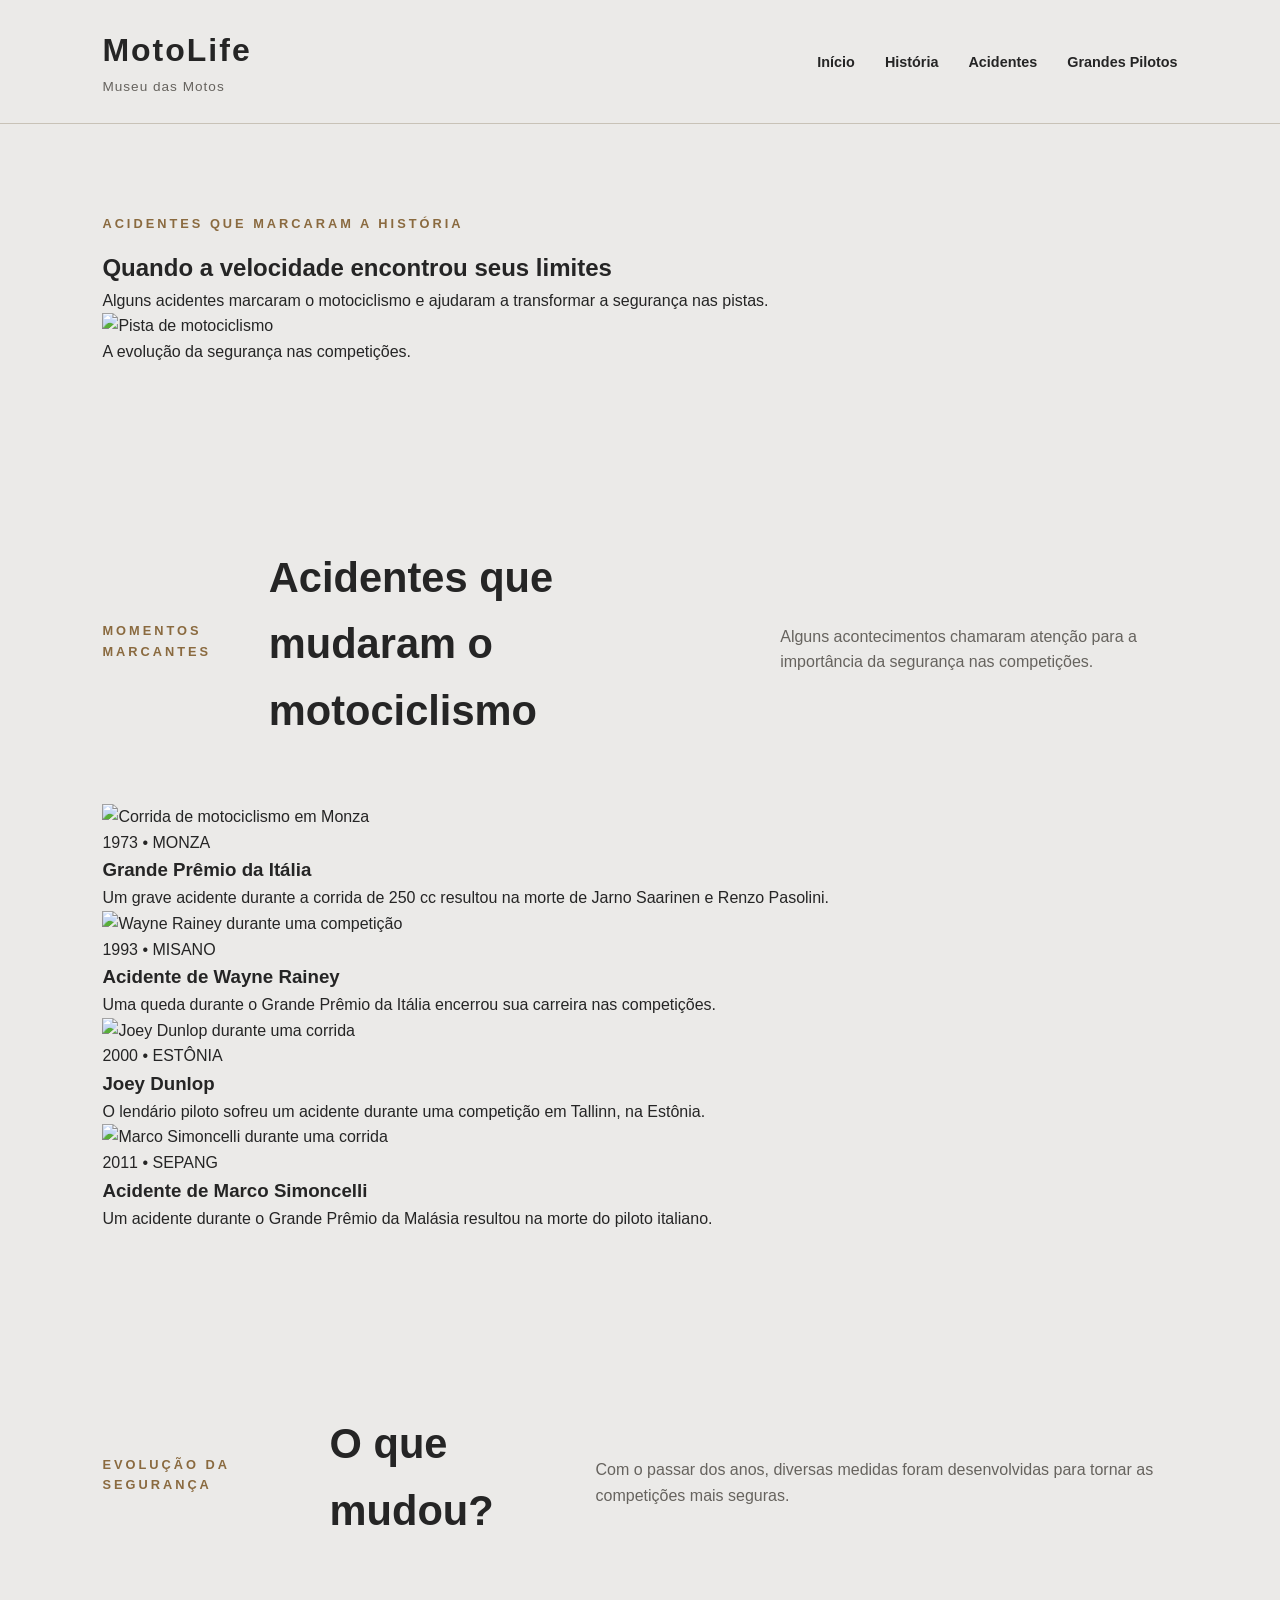
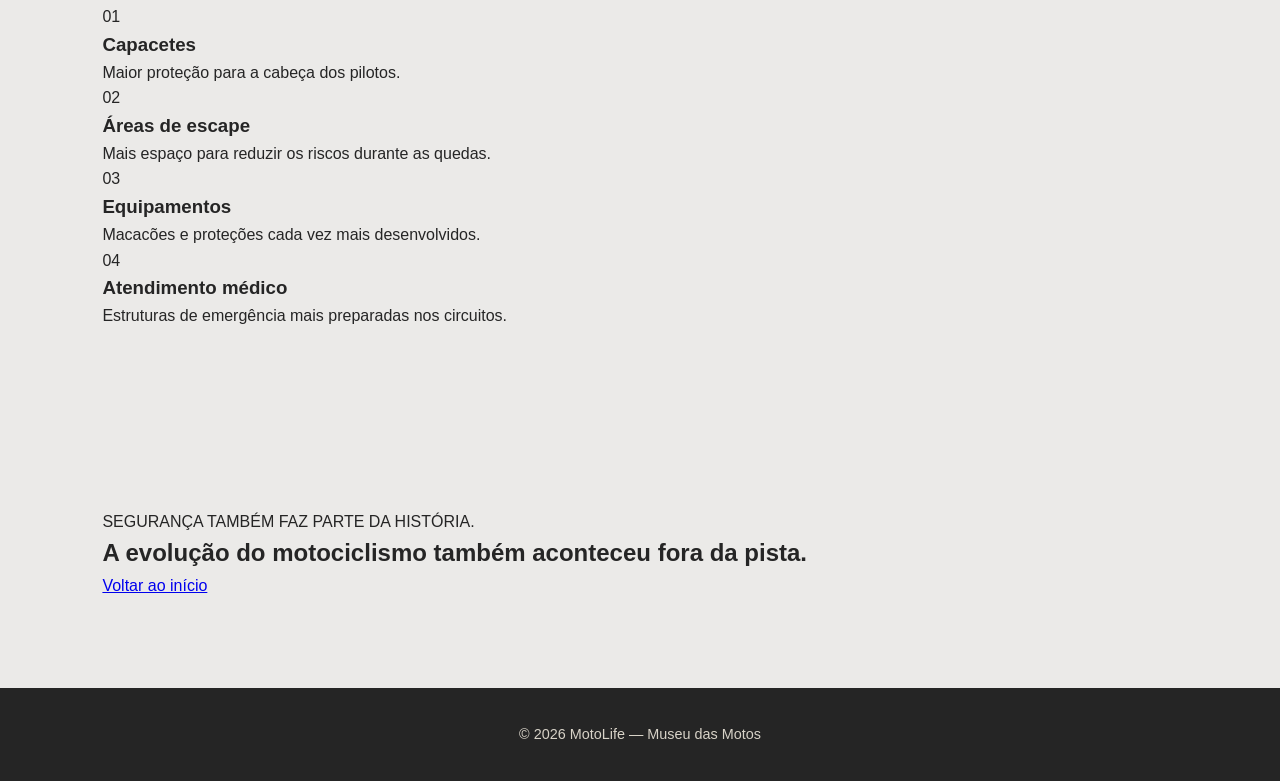
==== acidentes.html @ fbb65650 "html de acidentes" ====
<!DOCTYPE html>
<html lang="pt-BR">

<head>

    <meta charset="UTF-8">

    <meta name="viewport" content="width=device-width, initial-scale=1.0">

    <link rel="stylesheet" href="style.css">

    <title>MotoLife | Acidentes que Marcaram a História</title>

    <meta name="description"
        content="Acidentes que marcaram a história do motociclismo e contribuíram para a evolução da segurança nas pistas.">

</head>


<body>


    <!-- ========================================
         CABEÇALHO
    ========================================= -->

    <header>

        <div class="logo">

            <h1>MotoLife</h1>

            <p>Museu das Motos</p>

        </div>


        <!-- MENU -->

        <nav>

            <ul>

                <li>
                    <a href="index.html">Início</a>
                </li>

                <li>
                    <a href="historia.html">História</a>
                </li>

                <li>
                    <a href="acidentes.html">Acidentes</a>
                </li>

                <li>
                    <a href="pilotos.html">Grandes Pilotos</a>
                </li>

            </ul>

        </nav>

    </header>



    <main>


        <!-- ========================================
             ABERTURA
        ========================================= -->

        <section class="acidentes-abertura">

            <div class="acidentes-abertura-conteudo">

                <p class="titulo-secao">
                    ACIDENTES QUE MARCARAM A HISTÓRIA
                </p>

                <h2>
                    Quando a velocidade
                    encontrou seus limites
                </h2>

                <p>
                    Alguns acidentes marcaram o motociclismo e ajudaram
                    a transformar a segurança nas pistas.
                </p>

            </div>


            <figure class="acidentes-abertura-imagem">

                <img
                    src="imagens/pista-motociclismo.jpg"
                    alt="Pista de motociclismo">

                <figcaption>
                    A evolução da segurança nas competições.
                </figcaption>

            </figure>

        </section>



        <!-- ========================================
             ACIDENTES MARCANTES
        ========================================= -->

        <section class="acidentes-marcantes">

            <header class="secao-header">

                <p class="titulo-secao">
                    MOMENTOS MARCANTES
                </p>

                <h2>
                    Acidentes que mudaram o motociclismo
                </h2>

                <p>
                    Alguns acontecimentos chamaram atenção para
                    a importância da segurança nas competições.
                </p>

            </header>


            <div class="acidentes-container">


                <!-- ========================================
                     ACIDENTE 1
                ========================================= -->

                <article class="card-acidente">

                    <figure>

                        <img
                            src="imagens/acidente-monza-1973.jpg"
                            alt="Corrida de motociclismo em Monza">

                    </figure>


                    <div class="card-acidente-conteudo">

                        <span>
                            1973 • MONZA
                        </span>

                        <h3>
                            Grande Prêmio da Itália
                        </h3>

                        <p>
                            Um grave acidente durante a corrida de 250 cc
                            resultou na morte de Jarno Saarinen e Renzo Pasolini.
                        </p>

                    </div>

                </article>



                <!-- ========================================
                     ACIDENTE 2
                ========================================= -->

                <article class="card-acidente">

                    <figure>

                        <img
                            src="imagens/wayne-rainey-1993.jpg"
                            alt="Wayne Rainey durante uma competição">

                    </figure>


                    <div class="card-acidente-conteudo">

                        <span>
                            1993 • MISANO
                        </span>

                        <h3>
                            Acidente de Wayne Rainey
                        </h3>

                        <p>
                            Uma queda durante o Grande Prêmio da Itália
                            encerrou sua carreira nas competições.
                        </p>

                    </div>

                </article>



                <!-- ========================================
                     ACIDENTE 3
                ========================================= -->

                <article class="card-acidente">

                    <figure>

                        <img
                            src="imagens/joey-dunlop.jpg"
                            alt="Joey Dunlop durante uma corrida">

                    </figure>


                    <div class="card-acidente-conteudo">

                        <span>
                            2000 • ESTÔNIA
                        </span>

                        <h3>
                            Joey Dunlop
                        </h3>

                        <p>
                            O lendário piloto sofreu um acidente durante
                            uma competição em Tallinn, na Estônia.
                        </p>

                    </div>

                </article>



                <!-- ========================================
                     ACIDENTE 4
                ========================================= -->

                <article class="card-acidente">

                    <figure>

                        <img
                            src="imagens/marco-simoncelli-2011.jpg"
                            alt="Marco Simoncelli durante uma corrida">

                    </figure>


                    <div class="card-acidente-conteudo">

                        <span>
                            2011 • SEPANG
                        </span>

                        <h3>
                            Acidente de Marco Simoncelli
                        </h3>

                        <p>
                            Um acidente durante o Grande Prêmio da Malásia
                            resultou na morte do piloto italiano.
                        </p>

                    </div>

                </article>


            </div>

        </section>



        <!-- ========================================
             SEGURANÇA
        ========================================= -->

        <section class="seguranca-motociclismo">

            <header class="secao-header">

                <p class="titulo-secao">
                    EVOLUÇÃO DA SEGURANÇA
                </p>

                <h2>
                    O que mudou?
                </h2>

                <p>
                    Com o passar dos anos, diversas medidas foram
                    desenvolvidas para tornar as competições mais seguras.
                </p>

            </header>


            <div class="seguranca-container">


                <!-- ITEM 1 -->

                <article>

                    <span>01</span>

                    <h3>
                        Capacetes
                    </h3>

                    <p>
                        Maior proteção para a cabeça dos pilotos.
                    </p>

                </article>



                <!-- ITEM 2 -->

                <article>

                    <span>02</span>

                    <h3>
                        Áreas de escape
                    </h3>

                    <p>
                        Mais espaço para reduzir os riscos
                        durante as quedas.
                    </p>

                </article>



                <!-- ITEM 3 -->

                <article>

                    <span>03</span>

                    <h3>
                        Equipamentos
                    </h3>

                    <p>
                        Macacões e proteções cada vez mais desenvolvidos.
                    </p>

                </article>



                <!-- ITEM 4 -->

                <article>

                    <span>04</span>

                    <h3>
                        Atendimento médico
                    </h3>

                    <p>
                        Estruturas de emergência mais preparadas
                        nos circuitos.
                    </p>

                </article>


            </div>

        </section>



        <!-- ========================================
             FRASE FINAL
        ========================================= -->

        <section class="acidentes-final">

            <p>
                SEGURANÇA TAMBÉM FAZ PARTE DA HISTÓRIA.
            </p>

            <h2>
                A evolução do motociclismo
                também aconteceu fora da pista.
            </h2>

            <a href="index.html">
                Voltar ao início
            </a>

        </section>


    </main>



    <!-- ========================================
         RODAPÉ
    ========================================= -->

    <footer>

        <p>
            &copy; 2026 MotoLife — Museu das Motos
        </p>

    </footer>


</body>

</html>
---- style.css ----
/* ========================================
   VARIÁVEIS DE CORES
======================================== */

:root {
    --fundo: #ebeae8;
    --fundo-secundario: #ffffff;

    --texto: #252525;
    --texto-secundario: #66635E;

    --destaque: #8A6A3F;

    --borda: #C8C2B7;
}


/* ========================================
   CONFIGURAÇÕES GERAIS
======================================== */

* {
    margin: 0;
    padding: 0;
    box-sizing: border-box;
}

html {
    scroll-behavior: smooth;
}

body {
    font-family: Arial, Helvetica, sans-serif;

    background-color: var(--fundo);
    color: var(--texto);

    line-height: 1.6;
}

img {
    width: 100%;
    display: block;
}

figure {
    margin: 0;
}


/* ========================================
   CABEÇALHO
======================================== */

header {
    background-color: var(--fundo);

    padding: 25px 8%;

    border-bottom: 1px solid var(--borda);
  display: flex;

    justify-content: space-between;

    align-items: center;

    gap: 40px;
}
nav ul {
    display: flex;

    align-items: center;

    gap: 30px;

    list-style: none;
}

nav a {
    color: var(--texto);

    text-decoration: none;

    font-size: 0.9rem;

    font-weight: bold;

    transition: color 0.3s ease;
}

nav a:hover {
    color: var(--destaque);
}

.logo h1 {
    color: var(--texto);

    font-size: 2rem;

    letter-spacing: 2px;
}

.logo p {
    color: var(--texto-secundario);

    font-size: 0.85rem;

    letter-spacing: 1px;
}


/* ========================================
   CONTEÚDO
======================================== */

main {
    width: 100%;
}

section {
    padding: 90px 8%;
}


/* ========================================
   HERO
======================================== */

.hero {
    min-height: 80vh;

    display: grid;

    grid-template-columns: 1fr 1fr;

    align-items: center;

    gap: 60px;

    background-color: var(--fundo-secundario);
}

.hero-imagem {
    height: 520px;

    overflow: hidden;
}

.hero-imagem img {
    height: 100%;

    object-fit: cover;
}

.hero-conteudo {
    max-width: 600px;
}

.hero-conteudo > p:first-child {
    color: var(--destaque);

    font-size: 0.8rem;

    font-weight: bold;

    letter-spacing: 4px;

    margin-bottom: 20px;
}

.hero-conteudo h2 {
    color: var(--texto);

    font-size: clamp(2.8rem, 5vw, 4.8rem);

    line-height: 1.05;

    margin-bottom: 25px;
}

.hero-conteudo p:last-child {
    color: var(--texto-secundario);

    font-size: 1.1rem;

    max-width: 500px;
}


/* ========================================
   INTRODUÇÃO
======================================== */

.introducao {
    display: grid;

    grid-template-columns: 1fr 1fr;

    gap: 70px;

    align-items: center;

    background-color: var(--fundo);
}

.introducao h2 {
    color: var(--texto);

    font-size: 2.4rem;

    margin-bottom: 25px;
}

.introducao h2::after {
    content: "";

    display: block;

    width: 60px;

    height: 3px;

    background-color: var(--destaque);

    margin-top: 15px;
}

.introducao p {
    color: var(--texto-secundario);

    margin-bottom: 20px;

    max-width: 600px;
}

.introducao figure {
    background-color: var(--fundo-secundario);

    padding: 10px;

    border: 1px solid var(--borda);
}

.introducao figcaption {
    color: var(--texto-secundario);

    padding: 15px 5px 5px;

    font-size: 0.9rem;
}


/* ========================================
   DESTAQUES
======================================== */

.destaques {
    background-color: var(--fundo-secundario);
}

.destaques > header {
    padding: 0;

    border: none;

    margin-bottom: 45px;
}

.destaques > header h2 {
    color: var(--texto);

    font-size: 2.4rem;

    margin-bottom: 10px;
}

.destaques > header p {
    color: var(--texto-secundario);
}

.destaques-container {
    display: grid;

    grid-template-columns: repeat(3, 1fr);

    gap: 25px;
}


/* ========================================
   CARDS
======================================== */

.destaques article {
    background-color: var(--fundo);

    border: 1px solid var(--borda);

    transition:
        transform 0.3s ease,
        box-shadow 0.3s ease;
}

.destaques article:hover {
    transform: translateY(-5px);

    box-shadow:
        0 10px 25px rgba(0, 0, 0, 0.08);
}

.destaques article figure {
    height: 230px;

    overflow: hidden;
}

.destaques article img {
    height: 100%;

    object-fit: cover;

    transition: transform 0.4s ease;
}

.destaques article:hover img {
    transform: scale(1.04);
}

.destaques article h3 {
    color: var(--texto);

    font-size: 1.5rem;

    padding: 25px 25px 10px;
}

.destaques article p {
    color: var(--texto-secundario);

    padding: 0 25px 30px;
}


/* ========================================
   MOMENTO HISTÓRICO
======================================== */

.momento-historico {
    display: grid;

    grid-template-columns: 1fr 1fr;

    gap: 70px;

    align-items: center;

    background-color: var(--fundo);
}

.momento-historico figure {
    height: 420px;

    overflow: hidden;
}

.momento-historico img {
    height: 100%;

    object-fit: cover;
}

.momento-historico div > p:first-child {
    color: var(--destaque);

    font-size: 0.8rem;

    font-weight: bold;

    letter-spacing: 3px;

    margin-bottom: 15px;
}

.momento-historico h2 {
    color: var(--texto);

    font-size: 2.6rem;

    line-height: 1.2;

    margin-bottom: 20px;
}

.momento-historico div > p:last-child {
    color: var(--texto-secundario);

    max-width: 500px;
}


/* ========================================
   CHAMADA FINAL
======================================== */

.chamada {
    text-align: center;

    background-color: var(--fundo-secundario);

    border-top: 1px solid var(--borda);
    border-bottom: 1px solid var(--borda);
}

.chamada h2 {
    color: var(--texto);

    font-size: 2.8rem;

    margin-bottom: 10px;
}

.chamada p {
    color: var(--texto-secundario);

    font-size: 1.1rem;
}


/* ========================================
   RODAPÉ
======================================== */

footer {
    background-color: #252525;

    text-align: center;

    padding: 35px 8%;
}

footer p {
    color: #D8D3C8;

    font-size: 0.9rem;
}


/* ========================================
   TABLETS
======================================== */

@media (max-width: 900px) {

    .hero {
        grid-template-columns: 1fr;
    }

    .hero-imagem {
        height: 400px;
    }

    .introducao {
        grid-template-columns: 1fr;
    }

    .momento-historico {
        grid-template-columns: 1fr;
    }

    .destaques-container {
        grid-template-columns: 1fr;
    }

}


/* ========================================
   CELULARES
======================================== */

@media (max-width: 600px) {

    section {
        padding: 60px 6%;
    }

    header {
        padding: 20px 6%;
    }

    .hero {
        gap: 30px;
    }

    .hero-imagem {
        height: 300px;
    }

    .hero-conteudo h2 {
        font-size: 2.6rem;
    }

    .introducao h2,
    .destaques > header h2 {
        font-size: 2rem;
    }

    .momento-historico h2 {
        font-size: 2.1rem;
    }

    .momento-historico figure {
        height: 280px;
    }

    .chamada h2 {
        font-size: 2.1rem;
    }

}

/* ========================================
   PÁGINA - HISTÓRIA DAS MOTOS
======================================== */


/* ========================================
   ABERTURA DA HISTÓRIA
======================================== */

.historia-abertura {
    display: grid;

    grid-template-columns: 1fr 1fr;

    gap: 70px;

    align-items: center;

    background-color: var(--fundo-secundario);
}

.historia-abertura-conteudo {
    max-width: 600px;
}

.titulo-secao {
    color: var(--destaque);

    font-size: 0.8rem;

    font-weight: bold;

    letter-spacing: 3px;

    margin-bottom: 15px;
}

.historia-abertura h2 {
    color: var(--texto);

    font-size: clamp(2.8rem, 5vw, 4.5rem);

    line-height: 1.05;

    margin-bottom: 25px;
}

.historia-abertura-conteudo > p:last-child {
    color: var(--texto-secundario);

    font-size: 1.1rem;

    max-width: 550px;
}

.historia-abertura-imagem {
    height: 500px;

    background-color: var(--fundo);

    padding: 10px;

    border: 1px solid var(--borda);
}

.historia-abertura-imagem img {
    height: 100%;

    object-fit: cover;
}

.historia-abertura-imagem figcaption {
    color: var(--texto-secundario);

    padding: 10px 5px;

    font-size: 0.85rem;
}


/* ========================================
   CABEÇALHOS DAS SEÇÕES
======================================== */

.secao-header {
    padding: 0;

    border: none;

    background: transparent;

    margin-bottom: 50px;
}

.secao-header h2 {
    color: var(--texto);

    font-size: 2.6rem;

    margin-bottom: 10px;
}

.secao-header > p:last-child {
    color: var(--texto-secundario);

    max-width: 650px;
}


/* ========================================
   LINHA DO TEMPO
======================================== */

.linha-tempo {
    background-color: var(--fundo);
}

.linha-tempo-marcadores {
    display: flex;

    justify-content: space-between;

    align-items: center;

    position: relative;

    max-width: 900px;

    margin: 0 auto 80px;

    padding: 0 10px;
}

.linha-tempo-marcadores::before {
    content: "";

    position: absolute;

    top: 50%;

    left: 0;

    right: 0;

    height: 2px;

    background-color: var(--borda);

    z-index: 0;
}

.linha-tempo-marcadores span {
    position: relative;

    z-index: 1;

    background-color: var(--fundo);

    border: 2px solid var(--destaque);

    width: 55px;

    height: 55px;

    border-radius: 50%;

    display: flex;

    align-items: center;

    justify-content: center;

    text-align: center;

    color: var(--texto);

    font-size: 0.75rem;

    font-weight: bold;
}


/* ========================================
   EVENTOS HISTÓRICOS
======================================== */

.evento-historico {
    max-width: 1100px;

    margin: 0 auto 100px;
}

.evento-ano {
    margin-bottom: 20px;
}

.evento-ano span {
    color: var(--destaque);

    font-size: 1.5rem;

    font-weight: bold;

    letter-spacing: 2px;
}

.evento-conteudo {
    display: grid;

    grid-template-columns: 1fr 1fr;

    gap: 60px;

    align-items: center;
}

.evento-conteudo figure {
    height: 400px;

    overflow: hidden;

    background-color: var(--fundo-secundario);

    padding: 8px;

    border: 1px solid var(--borda);
}

.evento-conteudo figure img {
    height: 100%;

    object-fit: cover;
}

.evento-conteudo figcaption {
    display: none;
}

.evento-texto h3 {
    color: var(--texto);

    font-size: 2.3rem;

    line-height: 1.15;

    margin-bottom: 20px;
}

.evento-texto p:not(.titulo-secao) {
    color: var(--texto-secundario);

    margin-bottom: 15px;

    max-width: 500px;
}


/* ========================================
   EVENTO INVERTIDO
======================================== */

.evento-invertido .evento-conteudo {
    grid-template-columns: 1fr 1fr;
}

.evento-invertido .evento-conteudo figure {
    order: 2;
}

.evento-invertido .evento-texto {
    order: 1;
}


/* ========================================
   MOTO EM DESTAQUE
======================================== */

.moto-destaque {
    max-width: 1200px;

    margin: 0 auto 100px;

    display: grid;

    grid-template-columns: 1.2fr 1fr;

    background-color: var(--fundo-secundario);

    border: 1px solid var(--borda);
}

.moto-destaque-imagem {
    min-height: 500px;

    overflow: hidden;
}

.moto-destaque-imagem img {
    width: 100%;

    height: 100%;

    object-fit: cover;
}

.moto-destaque-conteudo {
    padding: 60px;
    
    display: flex;

    flex-direction: column;

    justify-content: center;
}

.moto-destaque-conteudo h3 {
    color: var(--texto);

    font-size: 2.8rem;

    margin-bottom: 20px;
}

.moto-destaque-conteudo > p:not(.titulo-secao) {
    color: var(--texto-secundario);

    margin-bottom: 35px;
}


/* ========================================
   FICHA DA MOTO
======================================== */

.ficha-moto {
    display: grid;

    grid-template-columns: repeat(3, 1fr);

    border-top: 1px solid var(--borda);

    padding-top: 25px;

    gap: 15px;
}

.ficha-moto div {
    display: flex;

    flex-direction: column;

    gap: 5px;
}

.ficha-moto strong {
    color: var(--texto);

    font-size: 1.2rem;
}

.ficha-moto span {
    color: var(--texto-secundario);

    font-size: 0.75rem;

    text-transform: uppercase;

    letter-spacing: 1px;
}


/* ========================================
   CURIOSIDADE
======================================== */

.curiosidade {
    max-width: 900px;

    margin: 0 auto 100px;

    padding: 40px;

    display: grid;

    grid-template-columns: 70px 1fr;

    gap: 25px;

    align-items: center;

    background-color: var(--fundo-secundario);

    border: 1px solid var(--borda);

    border-left: 4px solid var(--destaque);
}

.curiosidade-icone {
    width: 55px;

    height: 55px;

    border-radius: 50%;

    background-color: var(--destaque);

    color: white;

    display: flex;

    align-items: center;

    justify-content: center;

    font-size: 1.5rem;

    font-weight: bold;
}

.curiosidade h3 {
    color: var(--texto);

    font-size: 1.5rem;

    margin-bottom: 10px;
}

.curiosidade p:not(.titulo-secao) {
    color: var(--texto-secundario);
}


/* ========================================
   GALERIA DE PERÍODO
======================================== */

.galeria-periodo {
    background-color: var(--fundo-secundario);
}

.motos-periodo {
    display: grid;

    grid-template-columns: repeat(3, 1fr);

    gap: 25px;
}

.card-moto {
    background-color: var(--fundo);

    border: 1px solid var(--borda);

    transition:
        transform 0.3s ease,
        box-shadow 0.3s ease;
}

.card-moto:hover {
    transform: translateY(-5px);

    box-shadow:
        0 10px 25px rgba(0, 0, 0, 0.08);
}

.card-moto figure {
    height: 250px;

    overflow: hidden;
}

.card-moto figure img {
    width: 100%;

    height: 100%;

    object-fit: cover;

    transition: transform 0.4s ease;
}

.card-moto:hover img {
    transform: scale(1.04);
}

.card-moto > div {
    padding: 25px;
}

.card-moto span {
    color: var(--destaque);

    font-size: 0.75rem;

    font-weight: bold;

    letter-spacing: 2px;
}

.card-moto h3 {
    color: var(--texto);

    font-size: 1.6rem;

    margin: 5px 0 10px;
}

.card-moto p {
    color: var(--texto-secundario);

    font-size: 0.95rem;
}


/* ========================================
   EVOLUÇÃO DAS ESPORTIVAS
======================================== */

.evolucao-esportivas {
    background-color: var(--fundo);
}

.evolucao-container {
    display: grid;

    grid-template-columns: repeat(3, 1fr);

    gap: 30px;
}

.evolucao-container article {
    background-color: var(--fundo-secundario);

    border: 1px solid var(--borda);
}

.evolucao-container figure {
    height: 260px;

    overflow: hidden;
}

.evolucao-container figure img {
    height: 100%;

    object-fit: cover;
}

.evolucao-container article > div {
    padding: 25px;
}

.evolucao-container span {
    color: var(--destaque);

    font-size: 0.8rem;

    font-weight: bold;

    letter-spacing: 2px;
}

.evolucao-container h3 {
    color: var(--texto);

    font-size: 1.5rem;

    margin: 5px 0 10px;
}

.evolucao-container p {
    color: var(--texto-secundario);
}


/* ========================================
   TECNOLOGIA
======================================== */

.tecnologia {
    background-color: var(--fundo-secundario);
}

.tecnologia-container {
    display: grid;

    grid-template-columns: repeat(4, 1fr);

    gap: 20px;
}

.tecnologia-container article {
    padding: 30px;

    background-color: var(--fundo);

    border: 1px solid var(--borda);
}

.tecnologia-container span {
    color: var(--destaque);

    font-size: 0.8rem;

    font-weight: bold;
}

.tecnologia-container h3 {
    color: var(--texto);

    font-size: 1.3rem;

    margin: 15px 0 10px;
}

.tecnologia-container p {
    color: var(--texto-secundario);

    font-size: 0.9rem;
}


/* ========================================
   FUTURO
======================================== */

.futuro {
    display: grid;

    grid-template-columns: 1fr 1fr;

    gap: 70px;

    align-items: center;

    background-color: var(--fundo);
}

.futuro figure {
    height: 420px;

    overflow: hidden;

    border: 1px solid var(--borda);
}

.futuro figure img {
    height: 100%;

    object-fit: cover;
}

.futuro h2 {
    color: var(--texto);

    font-size: 2.6rem;

    line-height: 1.15;

    margin-bottom: 20px;
}

.futuro div > p:not(.titulo-secao) {
    color: var(--texto-secundario);

    margin-bottom: 20px;

    max-width: 500px;
}


/* ========================================
   FINAL DA HISTÓRIA
======================================== */

.historia-final {
    text-align: center;

    background-color: var(--fundo-secundario);

    border-top: 1px solid var(--borda);
}

.historia-final > p {
    color: var(--destaque);

    font-size: 0.8rem;

    font-weight: bold;

    letter-spacing: 3px;

    margin-bottom: 15px;
}

.historia-final h2 {
    color: var(--texto);

    font-size: 2.8rem;

    line-height: 1.15;

    max-width: 700px;

    margin: 0 auto 30px;
}

.historia-final a {
    display: inline-block;

    padding: 12px 25px;

    background-color: var(--texto);

    color: white;

    text-decoration: none;

    font-weight: bold;

    transition: background-color 0.3s ease;
}

.historia-final a:hover {
    background-color: var(--destaque);
}


/* ========================================
   RESPONSIVIDADE - HISTÓRIA
======================================== */

@media (max-width: 900px) {

    .historia-abertura {
        grid-template-columns: 1fr;
    }

    .historia-abertura-imagem {
        height: 400px;
    }

    .linha-tempo-marcadores {
        overflow-x: auto;

        justify-content: flex-start;

        gap: 30px;
    }

    .linha-tempo-marcadores::before {
        display: none;
    }

    .evento-conteudo {
        grid-template-columns: 1fr;
    }

    .evento-invertido .evento-conteudo {
        grid-template-columns: 1fr;
    }

    .evento-invertido .evento-conteudo figure {
        order: 1;
    }

    .evento-invertido .evento-texto {
        order: 2;
    }

    .moto-destaque {
        grid-template-columns: 1fr;
    }

    .moto-destaque-imagem {
        min-height: 400px;
    }

    .motos-periodo {
        grid-template-columns: 1fr;
    }

    .evolucao-container {
        grid-template-columns: 1fr;
    }

    .tecnologia-container {
        grid-template-columns: repeat(2, 1fr);
    }

    .futuro {
        grid-template-columns: 1fr;
    }

}


@media (max-width: 600px) {

    .historia-abertura h2 {
        font-size: 2.6rem;
    }

    .historia-abertura-imagem {
        height: 300px;
    }

    .secao-header h2 {
        font-size: 2rem;
    }

    .evento-historico {
        margin-bottom: 70px;
    }

    .evento-conteudo figure {
        height: 280px;
    }

    .evento-texto h3 {
        font-size: 1.9rem;
    }

    .moto-destaque-imagem {
        min-height: 280px;
    }

    .moto-destaque-conteudo {
        padding: 30px;
    }

    .moto-destaque-conteudo h3 {
        font-size: 2.1rem;
    }

    .ficha-moto {
        grid-template-columns: 1fr;
    }

    .curiosidade {
        grid-template-columns: 1fr;

        padding: 30px;
    }

    .tecnologia-container {
        grid-template-columns: 1fr;
    }

    .futuro figure {
        height: 280px;
    }

    .futuro h2 {
        font-size: 2.1rem;
    }

    .historia-final h2 {
        font-size: 2.1rem;
    }

}
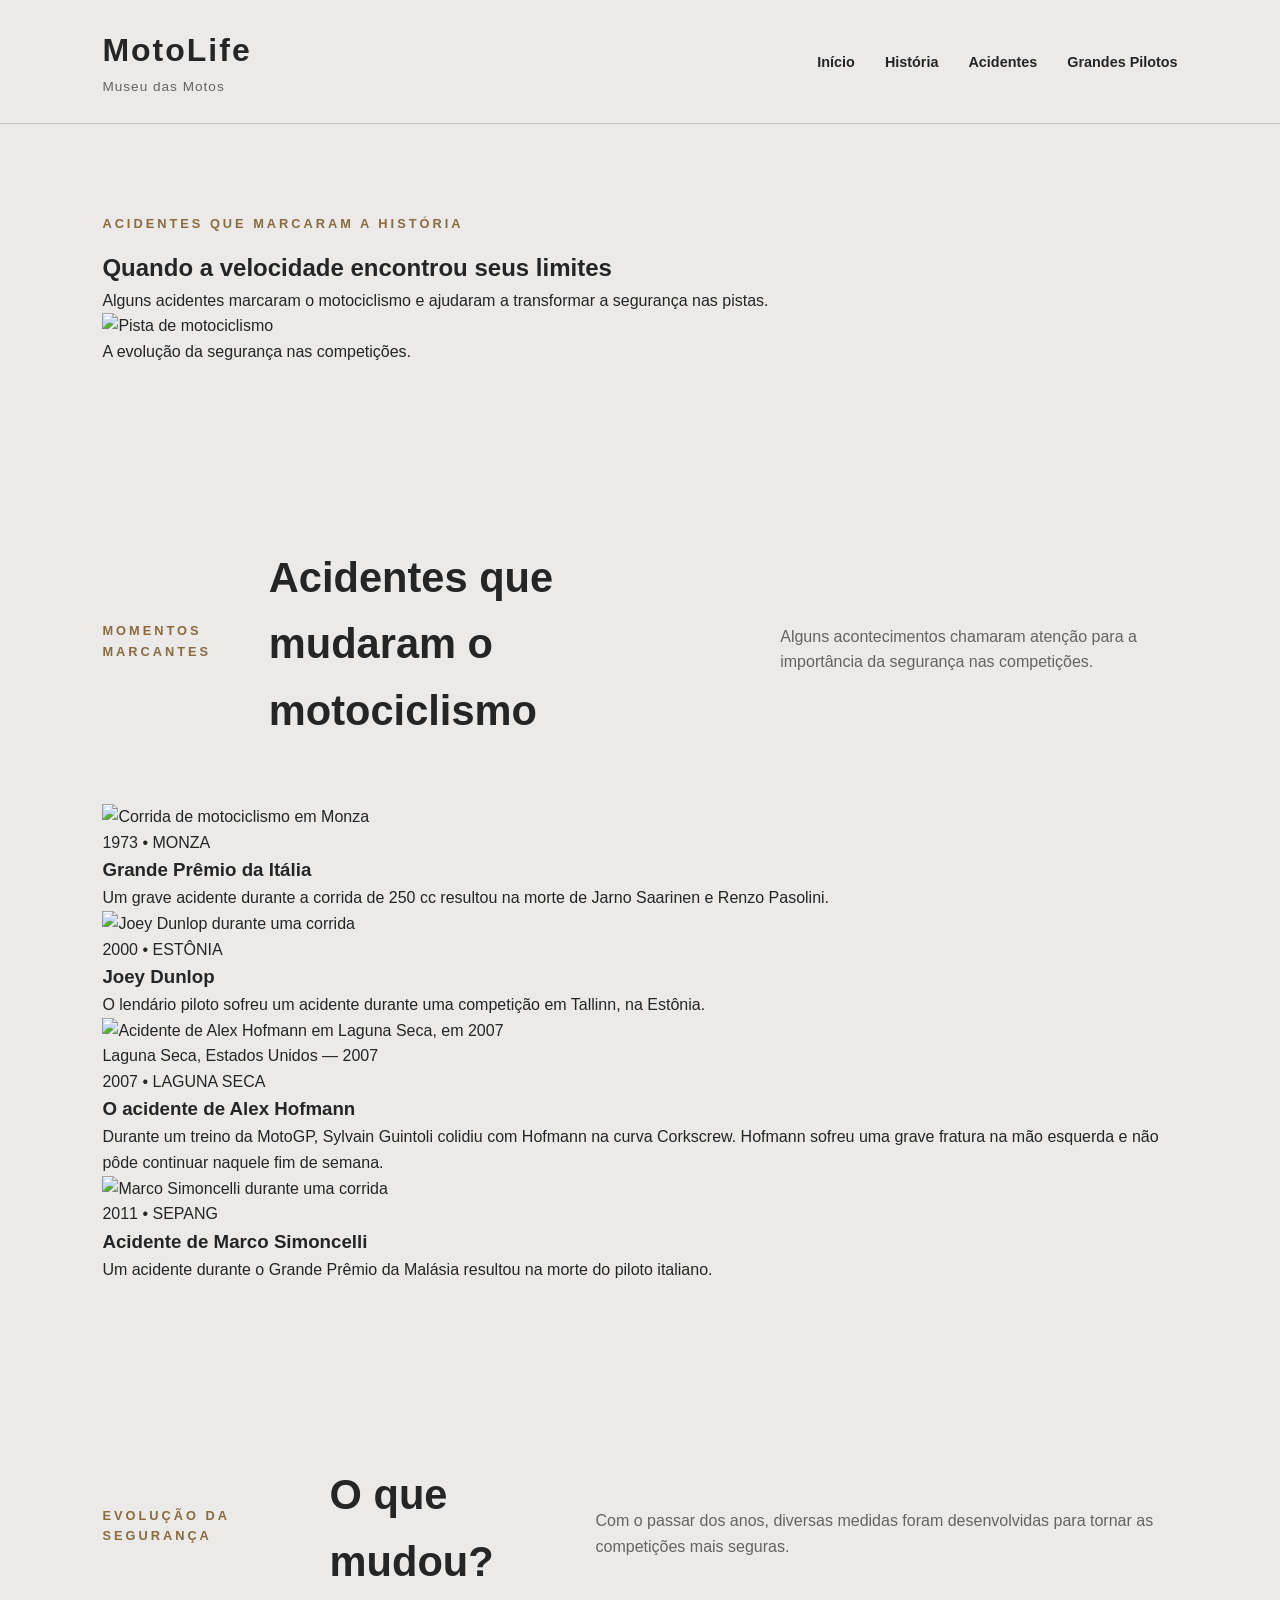
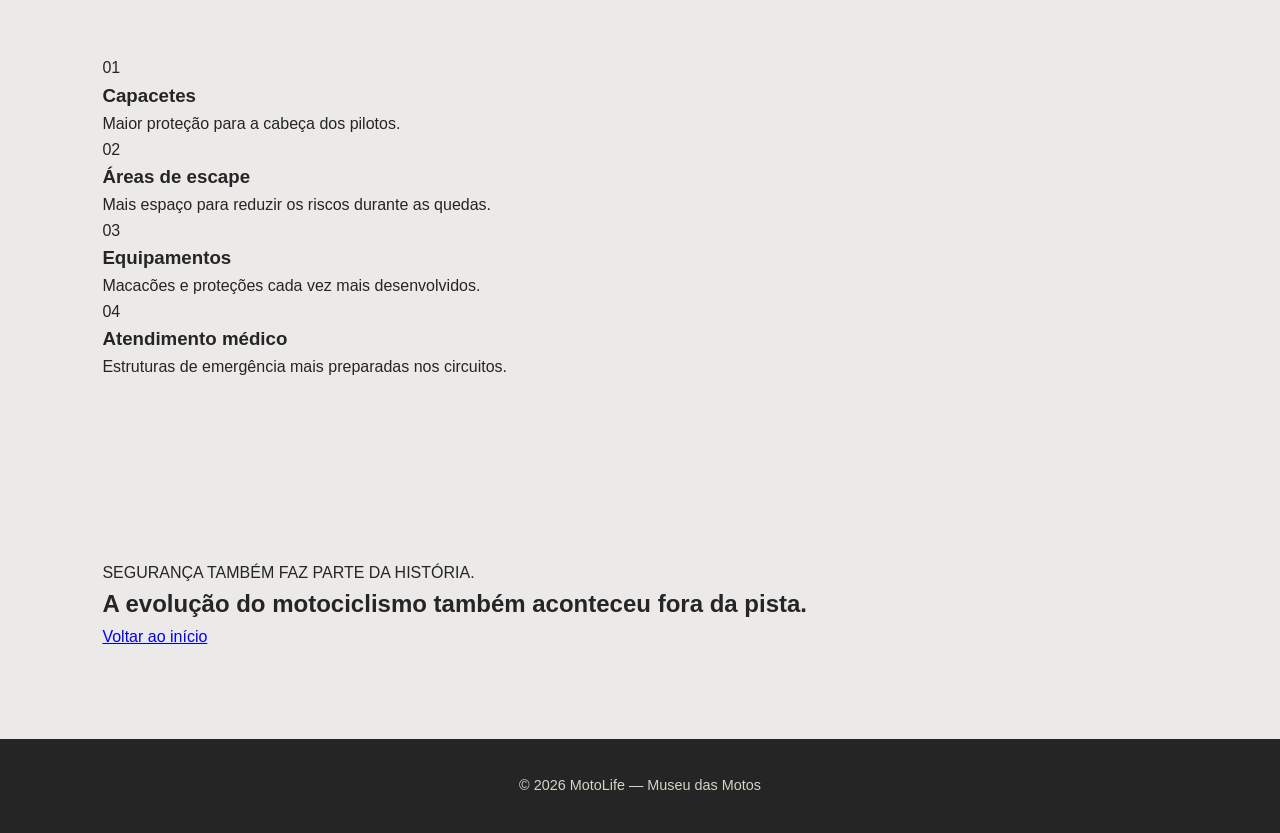
==== commit 9b08956f: "add de imagens nos acidentes" ====
--- a/acidentes.html
+++ b/acidentes.html
@@ -145,7 +145,7 @@
                     <figure>
 
                         <img
-                            src="imagens/acidente-monza-1973.jpg"
+                            src="https://images.openai.com/static-rsc-4/5OCNLrGDflbPA3thDv4_p71s7h8aFnPeKOGnm1TaPBYRpQUlHfw8dzZRcxLe8CYS3AfBL7UtEcnV7QjrpDdcjAP2iYoXeM-1E461O9mFWI4E9RkrSl0JTseaf3_jbniDvcyFV-KwKPFp80gYkQO59eK30z6KOZPOrkgM9n2z01PxqXq-EudJb5irWHfoD45i?purpose=fullsize"
                             alt="Corrida de motociclismo em Monza">
 
                     </figure>
@@ -176,48 +176,12 @@
                      ACIDENTE 2
                 ========================================= -->
 
-                <article class="card-acidente">
+               <article class="card-acidente">
 
                     <figure>
 
                         <img
-                            src="imagens/wayne-rainey-1993.jpg"
-                            alt="Wayne Rainey durante uma competição">
-
-                    </figure>
-
-
-                    <div class="card-acidente-conteudo">
-
-                        <span>
-                            1993 • MISANO
-                        </span>
-
-                        <h3>
-                            Acidente de Wayne Rainey
-                        </h3>
-
-                        <p>
-                            Uma queda durante o Grande Prêmio da Itália
-                            encerrou sua carreira nas competições.
-                        </p>
-
-                    </div>
-
-                </article>
-
-
-
-                <!-- ========================================
-                     ACIDENTE 3
-                ========================================= -->
-
-                <article class="card-acidente">
-
-                    <figure>
-
-                        <img
-                            src="imagens/joey-dunlop.jpg"
+                            src="https://images.openai.com/static-rsc-4/izAc9A9TLWZhCt4LrAX4ns5xlK1rC2OnexcLTm96Imr-aVTfYKok--R2Nk51J4csZdoMBJTCMBcVTIWTrW3lEHKv_oE-cuxtWd-A_iG99M4mhI24Rxa8nAYgs7jqdl-pGeZjf9u4jNWqRtw4ziSUbl58v6a4jgOo_ZqNgp70aVh5bR1QHiu8fkuxnfbAKoPJ?purpose=fullsize"
                             alt="Joey Dunlop durante uma corrida">
 
                     </figure>
@@ -243,6 +207,31 @@
                 </article>
 
 
+                <!-- ========================================
+                     ACIDENTE 3
+                ========================================= -->
+
+                 <article class="card-acidente">
+                    <figure>
+                        <img
+                            src="https://images.openai.com/static-rsc-4/R2WihcEJyvXA36130IH_A5RFnmBFZUpJXFN5CLXNsfqY6LhvRSelLsZnV1Ahha2M5EQcoTog1X3Heu5s2qjyo6ftDktyZB3a3WSYjzdlJryLFRHtRDpRnJ5vyRCk2SofP9rP_Unb1MsipRzapjITuk6Ncf1-3w_KUxdZ_nrKL9NgS-smqdQlAkbj9_0onZS3?purpose=fullsize"
+                            alt="Acidente de Alex Hofmann em Laguna Seca, em 2007">
+                        <figcaption>Laguna Seca, Estados Unidos — 2007</figcaption>
+                    </figure>
+
+                    <div class="card-acidente-conteudo">
+                        <span>2007 • LAGUNA SECA</span>
+                        <h3>O acidente de Alex Hofmann</h3>
+                        <p>
+                            Durante um treino da MotoGP, Sylvain Guintoli
+                            colidiu com Hofmann na curva Corkscrew.
+                            Hofmann sofreu uma grave fratura na mão esquerda
+                            e não pôde continuar naquele fim de semana.
+                        </p>
+                    </div>
+                </article>
+
+
 
                 <!-- ========================================
                      ACIDENTE 4
@@ -253,7 +242,7 @@
                     <figure>
 
                         <img
-                            src="imagens/marco-simoncelli-2011.jpg"
+                            src="https://images.openai.com/static-rsc-4/a7IX9WagqJXQX9mQv5OzQXy8pmmQstOr5nvZ2p32aQfl9QxptIo6q495F7NsvvHVqjItED5rmVbyqeKkfILVQ17eY0OCzveTihqKF1-Wm_zMTe21eBM27A1LjYhlXoY7w07qz46O9Eo1bJ9lYRzb1Wbe9JfHnqKMdLJ5OMo7rWeCNr_ifaSDEJwMxra2jeWW?purpose=fullsize"
                             alt="Marco Simoncelli durante uma corrida">
 
                     </figure>
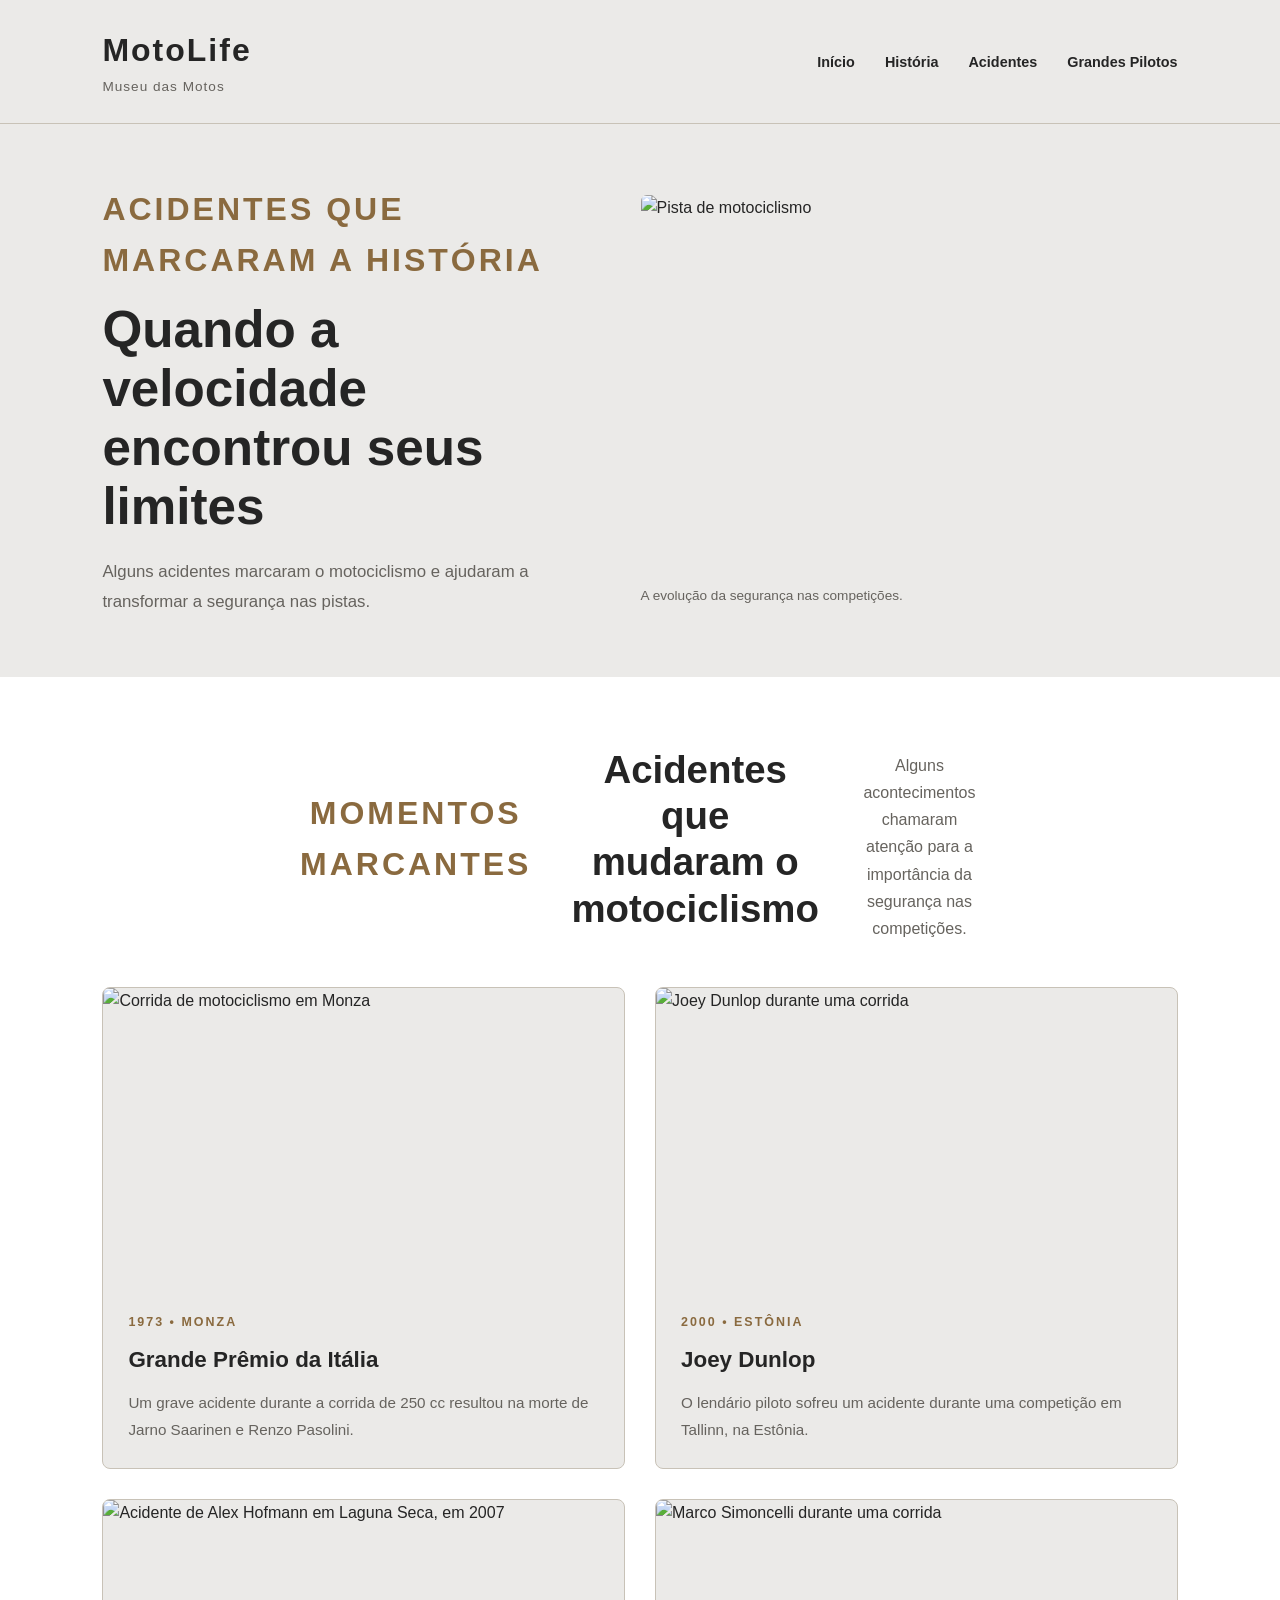
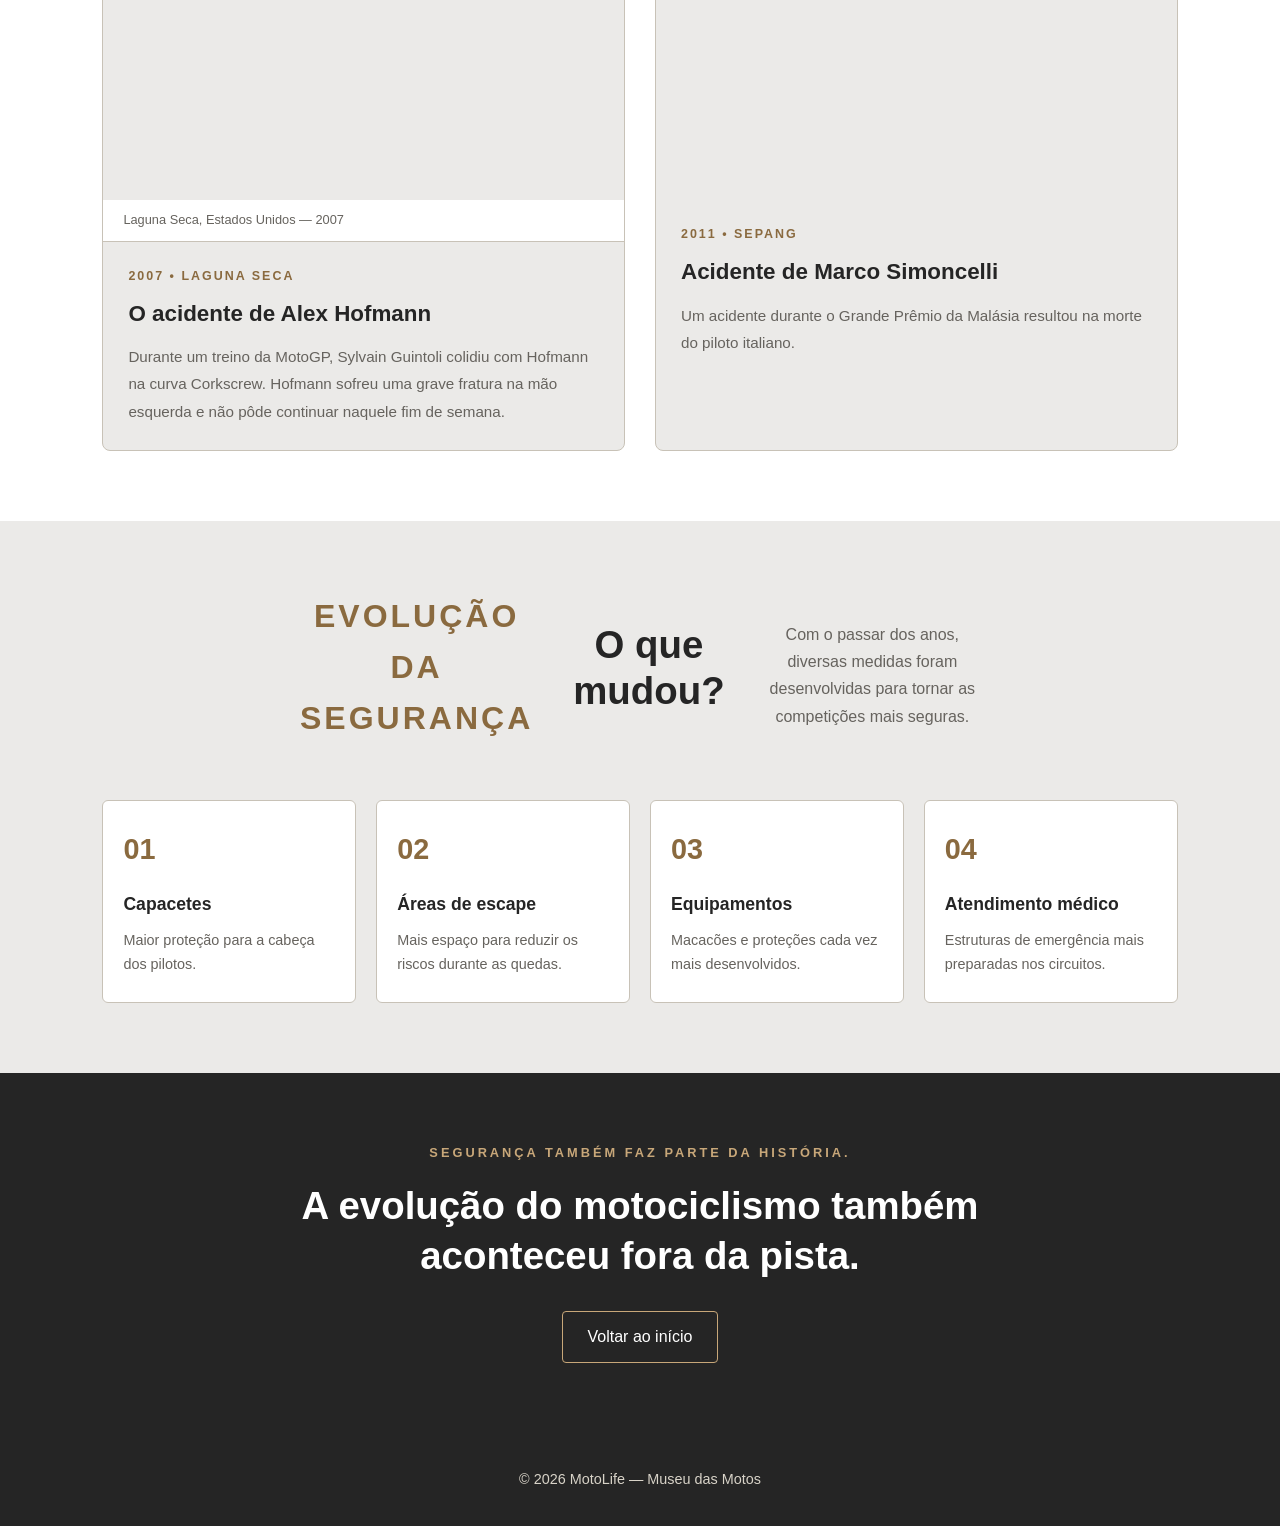
==== commit b9043341: "add de imagens" ====
--- a/acidentes.html
+++ b/acidentes.html
@@ -96,7 +96,7 @@
             <figure class="acidentes-abertura-imagem">
 
                 <img
-                    src="imagens/pista-motociclismo.jpg"
+                    src="https://s2-ge.glbimg.com/JiemQFNQW81hd2XzYKcPLePTDA4=/3618x0/filters:format(jpeg)/https://i.s3.glbimg.com/v1/AUTH_bc8228b6673f488aa253bbcb03c80ec5/internal_photos/bs/2026/T/5/Ea3fXESGuvA4guMyCr0g/gettyimages-2276709905.jpg"
                     alt="Pista de motociclismo">
 
                 <figcaption>
--- a/style.css
+++ b/style.css
@@ -1382,4 +1382,524 @@
         font-size: 2.1rem;
     }
 
-}+}
+
+
+/* ========================================
+   PÁGINA ACIDENTES — MOTOLIFE
+======================================== */
+
+/* Abertura da página */
+.acidentes-abertura {
+    display: grid;
+    grid-template-columns: 1fr 1.1fr;
+    align-items: center;
+    gap: 50px;
+    padding: 60px 8%;
+}
+
+.acidentes-abertura-conteudo {
+    max-width: 520px;
+}
+
+.titulo-secao {
+    color: var(--destaque);
+    font-size: 0.8rem;
+    font-weight: bold;
+    letter-spacing: 3px;
+    text-transform: uppercase;
+    margin-bottom: 15px;
+}
+
+.acidentes-abertura h2 {
+    font-size: clamp(2rem, 4vw, 3.2rem);
+    line-height: 1.15;
+    margin-bottom: 20px;
+    color: var(--texto);
+}
+
+.acidentes-abertura-conteudo > p:last-child {
+    color: var(--texto-secundario);
+    font-size: 1.05rem;
+    line-height: 1.8;
+}
+
+.acidentes-abertura-imagem {
+    margin: 0;
+    width: 100%;
+}
+
+.acidentes-abertura-imagem img {
+    width: 100%;
+    height: 380px;
+    object-fit: cover;
+    border-radius: 6px;
+    display: block;
+}
+
+.acidentes-abertura-imagem figcaption {
+    color: var(--texto-secundario);
+    font-size: 0.85rem;
+    margin-top: 10px;
+}
+
+
+/* Seção dos acidentes */
+.acidentes-marcantes {
+    padding: 70px 8%;
+    background-color: var(--fundo-secundario);
+}
+
+.acidentes-marcantes .secao-header,
+.seguranca-motociclismo .secao-header {
+    max-width: 680px;
+    margin: 0 auto 40px;
+    text-align: center;
+}
+
+.secao-header h2 {
+    color: var(--texto);
+    font-size: clamp(1.8rem, 3vw, 2.5rem);
+    line-height: 1.2;
+    margin-bottom: 15px;
+}
+
+.secao-header > p:last-child {
+    color: var(--texto-secundario);
+    line-height: 1.7;
+}
+
+
+/* Organização dos cards */
+.acidentes-container {
+    display: grid;
+    grid-template-columns: repeat(2, minmax(0, 1fr));
+    gap: 30px;
+    max-width: 1200px;
+    margin: 0 auto;
+}
+
+.card-acidente {
+    background-color: var(--fundo);
+    border: 1px solid var(--borda);
+    border-radius: 8px;
+    overflow: hidden;
+    min-width: 0;
+    transition: transform 0.25s ease,
+                box-shadow 0.25s ease;
+}
+
+.card-acidente:hover {
+    transform: translateY(-5px);
+    box-shadow: 0 10px 25px rgba(0, 0, 0, 0.09);
+}
+
+.card-acidente figure {
+    margin: 0;
+    overflow: hidden;
+}
+
+.card-acidente figure img {
+    display: block;
+    width: 100%;
+    height: 300px;
+    object-fit: cover;
+    object-position: center;
+    transition: transform 0.35s ease;
+}
+
+.card-acidente:hover figure img {
+    transform: scale(1.03);
+}
+
+.card-acidente figcaption {
+    padding: 10px 20px;
+    color: var(--texto-secundario);
+    font-size: 0.8rem;
+    background-color: var(--fundo-secundario);
+    border-bottom: 1px solid var(--borda);
+}
+
+.card-acidente-conteudo {
+    padding: 25px;
+}
+
+.card-acidente-conteudo span {
+    display: block;
+    color: var(--destaque);
+    font-size: 0.78rem;
+    font-weight: bold;
+    letter-spacing: 2px;
+    margin-bottom: 12px;
+}
+
+.card-acidente-conteudo h3 {
+    color: var(--texto);
+    font-size: 1.4rem;
+    line-height: 1.3;
+    margin-bottom: 15px;
+}
+
+.card-acidente-conteudo p {
+    color: var(--texto-secundario);
+    line-height: 1.8;
+    font-size: 0.95rem;
+}
+
+
+/* Evolução da segurança */
+.seguranca-motociclismo {
+    padding: 70px 8%;
+    background-color: var(--fundo);
+}
+
+.seguranca-container {
+    display: grid;
+    grid-template-columns: repeat(4, minmax(0, 1fr));
+    gap: 20px;
+    max-width: 1200px;
+    margin: 0 auto;
+}
+
+.seguranca-container article {
+    padding: 25px 20px;
+    background-color: var(--fundo-secundario);
+    border: 1px solid var(--borda);
+    border-radius: 6px;
+}
+
+.seguranca-container article span {
+    display: block;
+    color: var(--destaque);
+    font-size: 1.8rem;
+    font-weight: bold;
+    margin-bottom: 18px;
+}
+
+.seguranca-container h3 {
+    color: var(--texto);
+    font-size: 1.1rem;
+    margin-bottom: 10px;
+}
+
+.seguranca-container article p {
+    color: var(--texto-secundario);
+    font-size: 0.9rem;
+    line-height: 1.7;
+}
+
+
+/* Encerramento da página */
+.acidentes-final {
+    padding: 70px 8%;
+    text-align: center;
+    background-color: var(--texto);
+    color: var(--fundo-secundario);
+}
+
+.acidentes-final > p {
+    color: #C8A779;
+    font-size: 0.8rem;
+    font-weight: bold;
+    letter-spacing: 3px;
+    margin-bottom: 18px;
+}
+
+.acidentes-final h2 {
+    max-width: 750px;
+    margin: 0 auto 30px;
+    font-size: clamp(1.7rem, 3vw, 2.5rem);
+    line-height: 1.3;
+}
+
+.acidentes-final a {
+    display: inline-block;
+    padding: 12px 25px;
+    color: var(--fundo-secundario);
+    text-decoration: none;
+    border: 1px solid #C8A779;
+    border-radius: 4px;
+    transition: background-color 0.25s ease,
+                color 0.25s ease;
+}
+
+.acidentes-final a:hover {
+    background-color: #C8A779;
+    color: var(--texto);
+}
+
+
+/* Ajustes para tablets */
+@media (max-width: 900px) {
+    .acidentes-abertura {
+        grid-template-columns: 1fr;
+        gap: 30px;
+        padding: 45px 6%;
+    }
+
+    .acidentes-abertura-conteudo {
+        max-width: 700px;
+    }
+
+    .acidentes-abertura-imagem img {
+        height: 350px;
+    }
+
+    .acidentes-marcantes,
+    .seguranca-motociclismo {
+        padding: 55px 6%;
+    }
+
+    .acidentes-container {
+        gap: 22px;
+    }
+
+    .card-acidente figure img {
+        height: 250px;
+    }
+
+    .seguranca-container {
+        grid-template-columns: repeat(2, minmax(0, 1fr));
+    }
+}
+
+
+/* Ajustes para celulares */
+@media (max-width: 600px) {
+    .acidentes-abertura {
+        padding: 35px 5%;
+    }
+
+    .acidentes-abertura-imagem img {
+        height: 250px;
+    }
+
+    .acidentes-marcantes,
+    .seguranca-motociclismo {
+        padding: 45px 5%;
+    }
+
+    .acidentes-container {
+        grid-template-columns: 1fr;
+        gap: 25px;
+    }
+
+    .card-acidente figure img {
+        height: 240px;
+    }
+
+    .card-acidente-conteudo {
+        padding: 20px;
+    }
+
+    .seguranca-container {
+        grid-template-columns: 1fr;
+        gap: 15px;
+    }
+
+    .acidentes-final {
+        padding: 50px 6%;
+    }
+}
+
+
+/* ==============================
+   PÁGINA GRANDES PILOTOS
+============================== */
+
+/* Abertura */
+.pilotos-abertura {
+    padding: 60px 8%;
+    background-color: var(--fundo-secundario);
+    border-bottom: 1px solid var(--borda);
+}
+
+.pilotos-abertura-conteudo {
+    max-width: 1100px;
+    margin: 0 auto;
+    text-align: center;
+}
+
+.pilotos-abertura h2 {
+    color: var(--destaque);
+    font-size: 2.5rem;
+    margin: 0 0 20px;
+}
+
+.pilotos-abertura p {
+    max-width: 750px;
+    margin: 0 auto;
+    color: var(--texto-secundario);
+    font-size: 1.05rem;
+    line-height: 1.8;
+}
+
+.pilotos-abertura-imagem {
+    max-width: 1100px;
+    height: 350px;
+    margin: 35px auto 0;
+    overflow: hidden;
+    border-radius: 8px;
+}
+
+.pilotos-abertura-imagem img {
+    width: 100%;
+    height: 100%;
+    object-fit: cover;
+    object-position: center;
+}
+
+/* Seção dos pilotos */
+.grandes-pilotos {
+    padding: 60px 8%;
+}
+
+.titulo-secao {
+    color: var(--destaque);
+    font-size: 2rem;
+    margin: 0 0 15px;
+}
+
+.secao-header {
+    margin-bottom: 30px;
+}
+
+.pilotos-container {
+    max-width: 1200px;
+    margin: 35px auto 0;
+    display: grid;
+    grid-template-columns: repeat(2, minmax(0, 1fr));
+    gap: 35px;
+}
+
+/* Cards */
+.card-piloto {
+    background-color: var(--fundo-secundario);
+    border: 1px solid var(--borda);
+    border-radius: 8px;
+    overflow: hidden;
+    transition: transform 0.3s ease, box-shadow 0.3s ease;
+}
+
+.card-piloto:hover {
+    transform: translateY(-5px);
+    box-shadow: 0 8px 20px rgba(0, 0, 0, 0.12);
+}
+
+.card-piloto img {
+    display: block;
+    width: 100%;
+    height: 300px;
+    object-fit: cover;
+    object-position: center;
+}
+
+/* Conteúdo e nomes dos pilotos */
+.card-piloto-conteudo {
+    padding: 28px;
+}
+
+.card-piloto-conteudo h3 {
+    color: var(--destaque);
+    font-size: 1.6rem;
+    line-height: 1.3;
+    margin: 0 0 18px;
+    padding-bottom: 12px;
+    border-bottom: 2px solid var(--destaque);
+}
+
+.card-piloto-conteudo p {
+    color: var(--texto-secundario);
+    line-height: 1.8;
+    margin: 0 0 15px;
+}
+
+.card-piloto-conteudo p:last-child {
+    margin-bottom: 0;
+}
+
+/* Encerramento */
+.pilotos-final {
+    padding: 45px 8%;
+    background-color: var(--fundo-secundario);
+    border-top: 1px solid var(--borda);
+    text-align: center;
+}
+
+.pilotos-final h2 {
+    color: var(--destaque);
+    font-size: 1.8rem;
+    margin: 0 0 15px;
+}
+
+.pilotos-final p {
+    max-width: 750px;
+    margin: 0 auto 25px;
+    color: var(--texto-secundario);
+    line-height: 1.8;
+}
+
+/* Botão voltar ao início */
+.pilotos-final a {
+    display: inline-block;
+
+    padding: 12px 25px;
+
+    background-color: var(--texto);
+
+    color: white;
+
+    text-decoration: none;
+
+    font-weight: bold;
+
+    transition: background-color 0.3s ease;
+}
+
+.pilotos-final a:hover {
+   background-color: var(--destaque);
+}
+
+/* Responsividade */
+@media (max-width: 768px) {
+    .pilotos-abertura {
+        padding: 40px 6%;
+    }
+
+    .pilotos-abertura h2 {
+        font-size: 2rem;
+    }
+
+    .pilotos-abertura-imagem {
+        height: 250px;
+    }
+
+    .grandes-pilotos {
+        padding: 40px 6%;
+    }
+
+    .titulo-secao {
+        font-size: 1.7rem;
+    }
+
+    .pilotos-container {
+        grid-template-columns: 1fr;
+        gap: 25px;
+    }
+
+    .card-piloto img {
+        height: 250px;
+    }
+
+    .card-piloto-conteudo {
+        padding: 22px;
+    }
+
+    .card-piloto-conteudo h3 {
+        font-size: 1.4rem;
+    }
+
+    .pilotos-final {
+        padding: 35px 6%;
+    }
+}
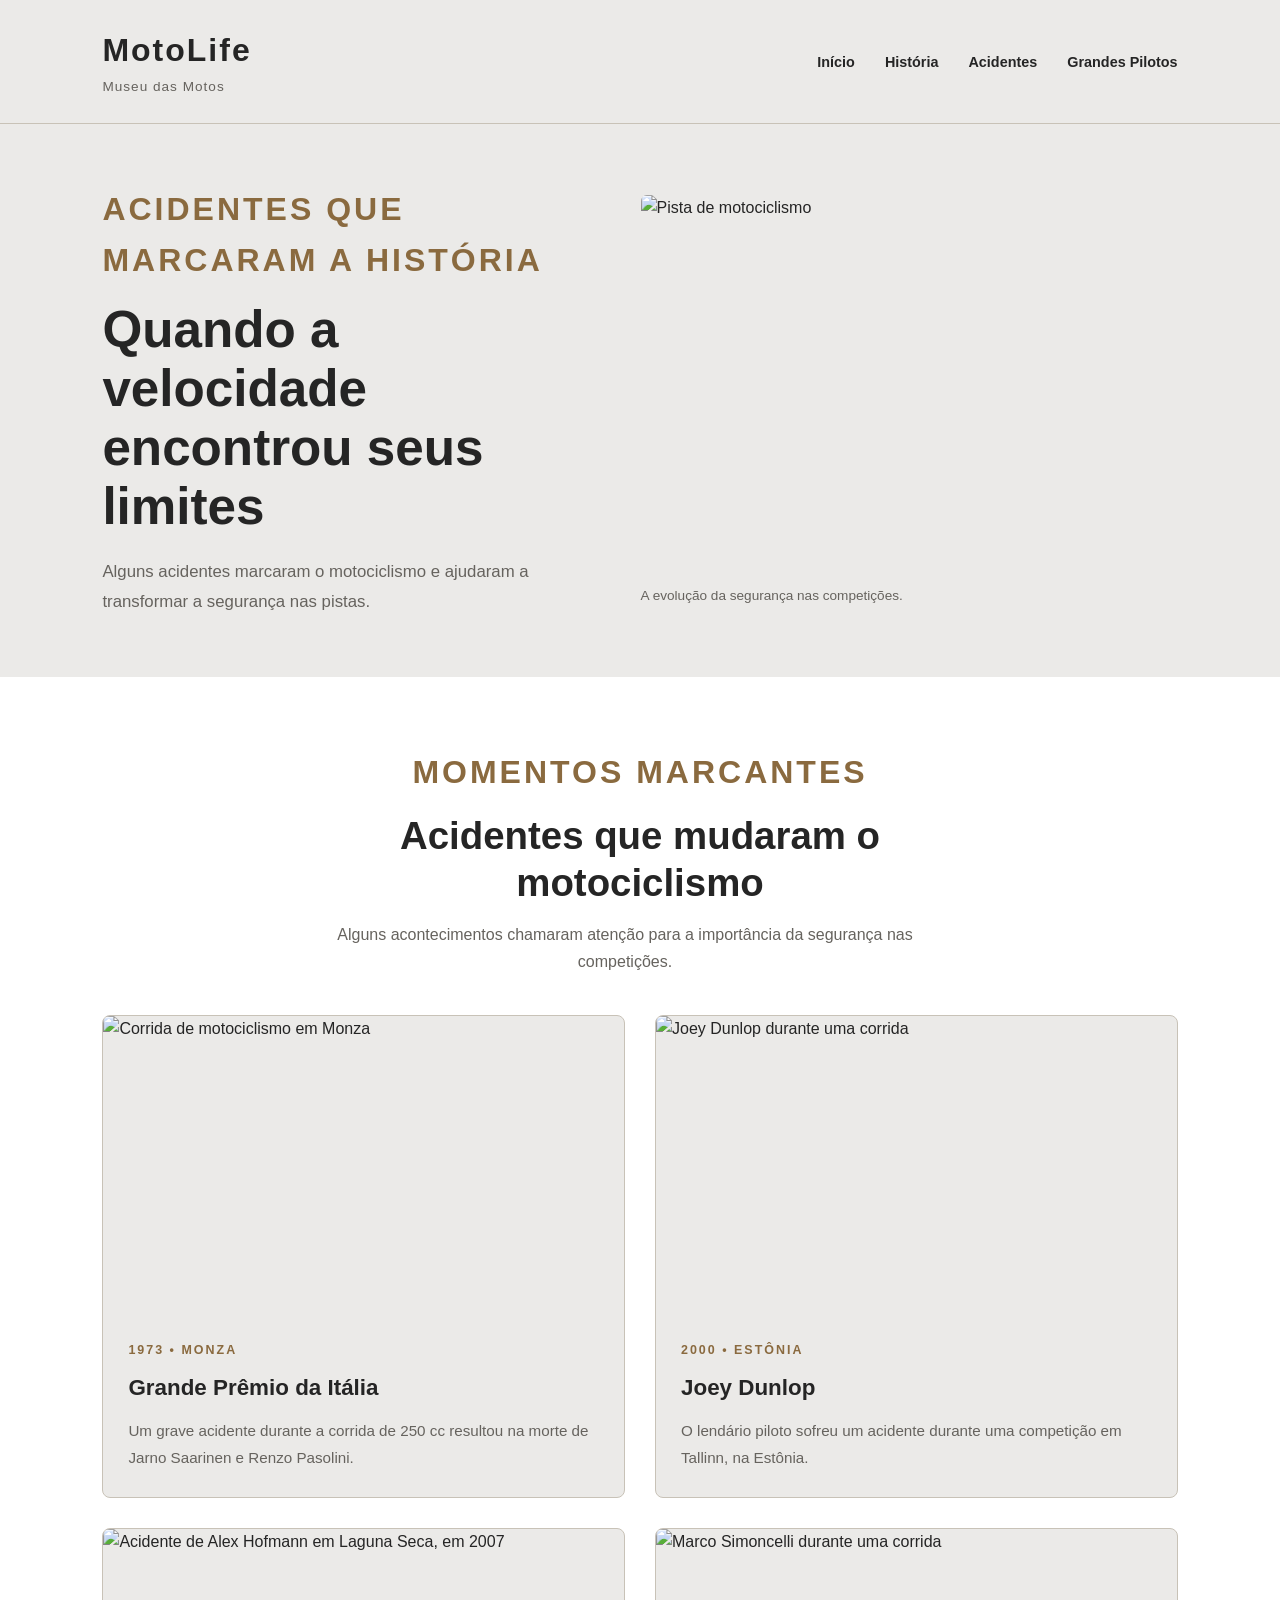
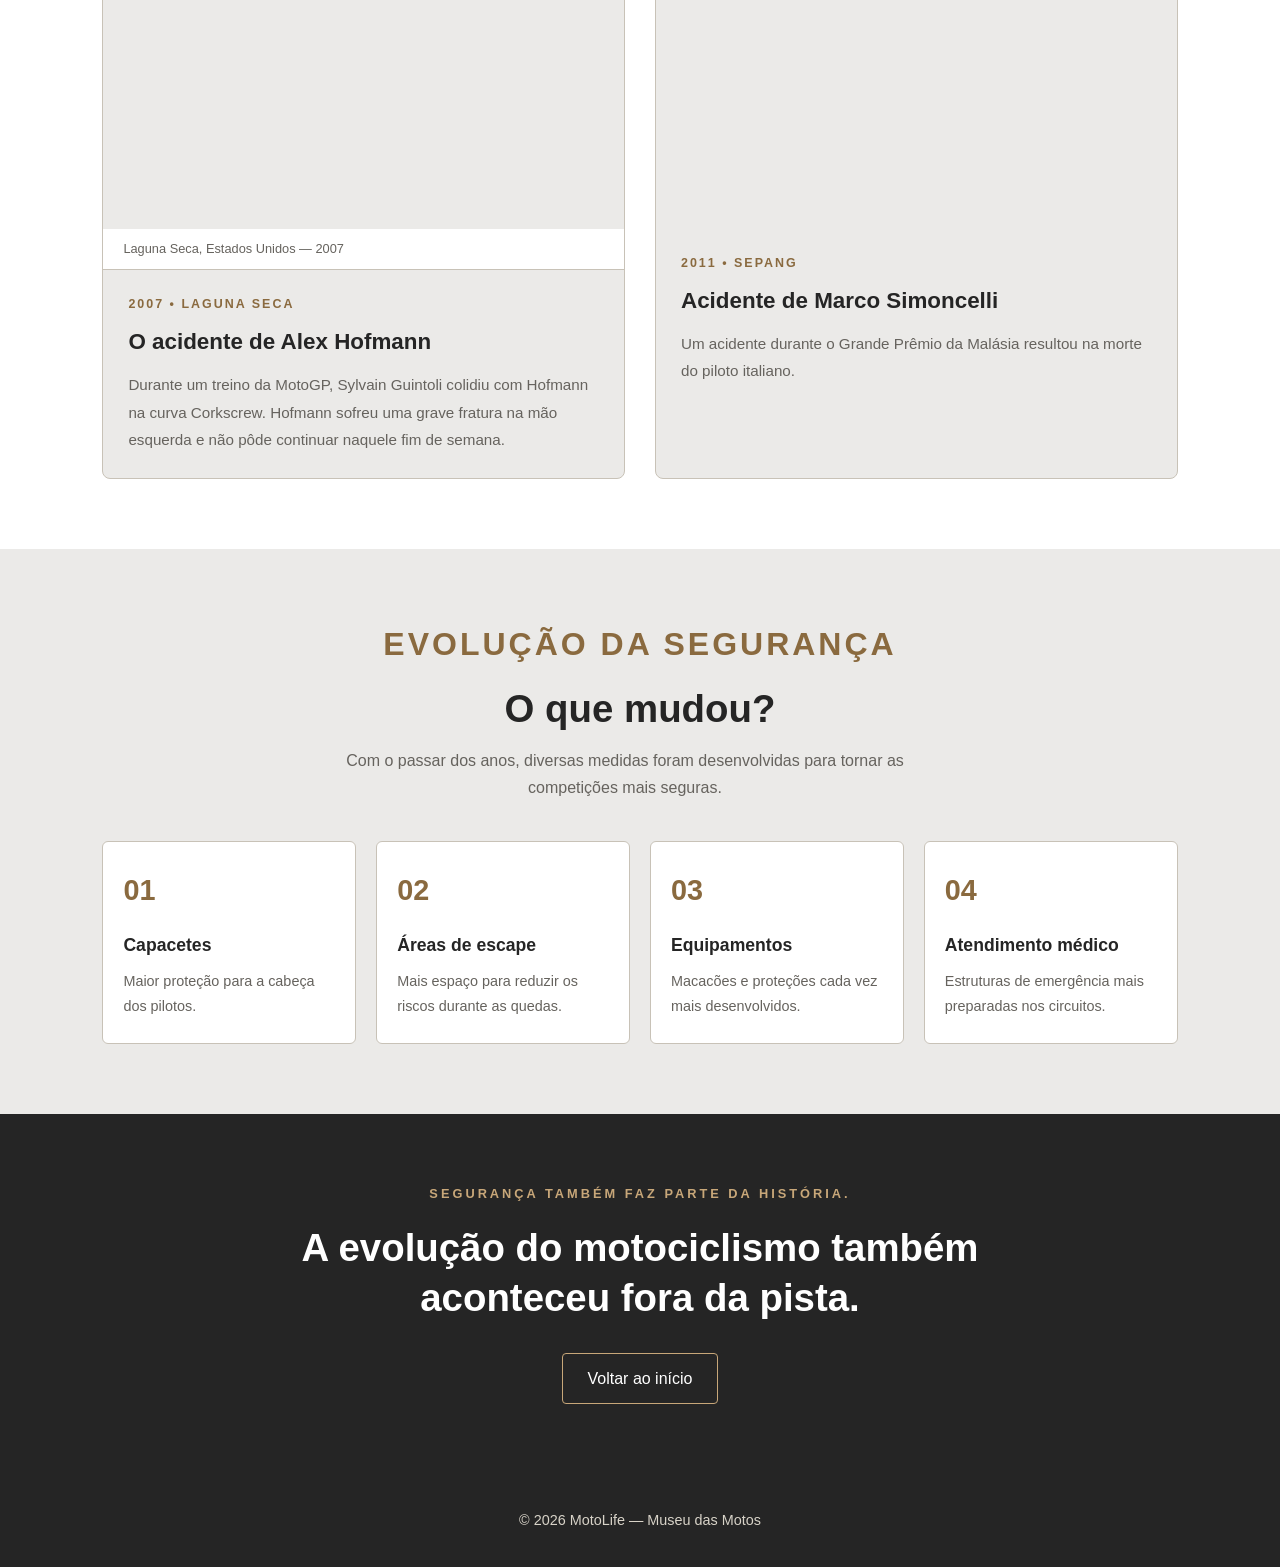
==== commit afee077d: "add hamburguinho" ====
--- a/acidentes.html
+++ b/acidentes.html
@@ -6,7 +6,7 @@
     <meta charset="UTF-8">
 
     <meta name="viewport" content="width=device-width, initial-scale=1.0">
-
+    <script src="script.js" defer></script>
     <link rel="stylesheet" href="style.css">
 
     <title>MotoLife | Acidentes que Marcaram a História</title>
@@ -24,44 +24,33 @@
          CABEÇALHO
     ========================================= -->
 
-    <header>
-
-        <div class="logo">
-
-            <h1>MotoLife</h1>
-
-            <p>Museu das Motos</p>
-
-        </div>
-
-
-        <!-- MENU -->
-
-        <nav>
-
-            <ul>
-
-                <li>
-                    <a href="index.html">Início</a>
-                </li>
-
-                <li>
-                    <a href="historia.html">História</a>
-                </li>
-
-                <li>
-                    <a href="acidentes.html">Acidentes</a>
-                </li>
-
-                <li>
-                    <a href="pilotos.html">Grandes Pilotos</a>
-                </li>
-
-            </ul>
-
-        </nav>
-
-    </header>
+   <header class="site-header">
+  <div class="logo">
+    <h1>MotoLife</h1>
+    <p>Museu das Motos</p>
+  </div>
+
+  <button
+    class="menu-toggle"
+    type="button"
+    aria-label="Abrir menu"
+    aria-expanded="false"
+    aria-controls="menu-principal"
+  >
+    <span></span>
+    <span></span>
+    <span></span>
+  </button>
+
+  <nav id="menu-principal">
+    <ul>
+      <li><a href="index.html">Início</a></li>
+      <li><a href="historia.html">História</a></li>
+      <li><a href="acidentes.html">Acidentes</a></li>
+      <li><a href="pilotos.html">Grandes Pilotos</a></li>
+    </ul>
+  </nav>
+</header>
 
 
 
--- a/style.css
+++ b/style.css
@@ -488,7 +488,7 @@
     header {
         padding: 20px 6%;
     }
-
+     
     .hero {
         gap: 30px;
     }
@@ -1462,6 +1462,7 @@
     font-size: clamp(1.8rem, 3vw, 2.5rem);
     line-height: 1.2;
     margin-bottom: 15px;
+    
 }
 
 .secao-header > p:last-child {
@@ -1903,3 +1904,130 @@
         padding: 35px 6%;
     }
 }
+
+
+
+/* Evita que o conteúdo das grades force
+   a página a ficar mais larga que a tela */
+.hero-conteudo,
+.introducao > *,
+.momento-historico > *,
+.historia-abertura > *,
+.evento-conteudo > *,
+.moto-destaque-conteudo,
+.futuro > *,
+.acidentes-abertura > *,
+.card-acidente,
+.card-piloto,
+.card-moto {
+    min-width: 0;
+}
+
+/* Permite quebrar palavras muito compridas */
+.hero h2,
+.introducao h2,
+.momento-historico h2,
+.historia-abertura h2,
+.evento-texto h3,
+.moto-destaque-conteudo h3,
+.futuro h2,
+.acidentes-abertura h2,
+.card-acidente-conteudo h3,
+.card-piloto-conteudo h3 {
+    overflow-wrap: break-word;
+}
+
+/* Cabeçalhos internos devem empilhar
+   seus títulos e parágrafos */
+.destaques > header,
+.secao-header {
+    display: block;
+}
+
+
+/* ========================================
+   MENU HAMBÚRGUER — MOTOLIFE
+======================================== */
+
+/* Botão escondido no computador */
+.menu-toggle {
+    display: none;
+}
+
+
+/* ========================================
+   CELULARES
+======================================== */
+
+@media (max-width: 600px) {
+
+    /* Cabeçalho principal */
+    .site-header {
+        position: relative;
+        display: flex;
+        flex-wrap: wrap;
+        justify-content: space-between;
+        align-items: center;
+        gap: 15px;
+        padding: 20px 6%;
+    }
+
+    /* Logo */
+    .site-header .logo h1 {
+        font-size: 1.7rem;
+    }
+
+    .site-header .logo p {
+        font-size: 0.75rem;
+    }
+
+    /* Botão hambúrguer */
+    .site-header .menu-toggle {
+        display: flex;
+        flex-direction: column;
+        justify-content: center;
+        gap: 6px;
+        width: 42px;
+        height: 42px;
+        padding: 8px;
+        background: transparent;
+        border: 1px solid var(--borda);
+        border-radius: 4px;
+        cursor: pointer;
+    }
+
+    /* Três linhas do botão */
+    .site-header .menu-toggle span {
+        display: block;
+        width: 100%;
+        height: 2px;
+        background-color: var(--texto);
+    }
+
+    /* Navegação escondida inicialmente */
+    .site-header nav {
+        display: none;
+        width: 100%;
+    }
+
+    /* Links organizados na vertical */
+    .site-header nav ul {
+        display: flex;
+        flex-direction: column;
+        align-items: stretch;
+        gap: 0;
+        padding: 0;
+        margin: 0;
+    }
+
+    .site-header nav li {
+        border-top: 1px solid var(--borda);
+    }
+
+    .site-header nav a {
+        display: block;
+        padding: 12px 0;
+        font-size: 1rem;
+    }
+
+}
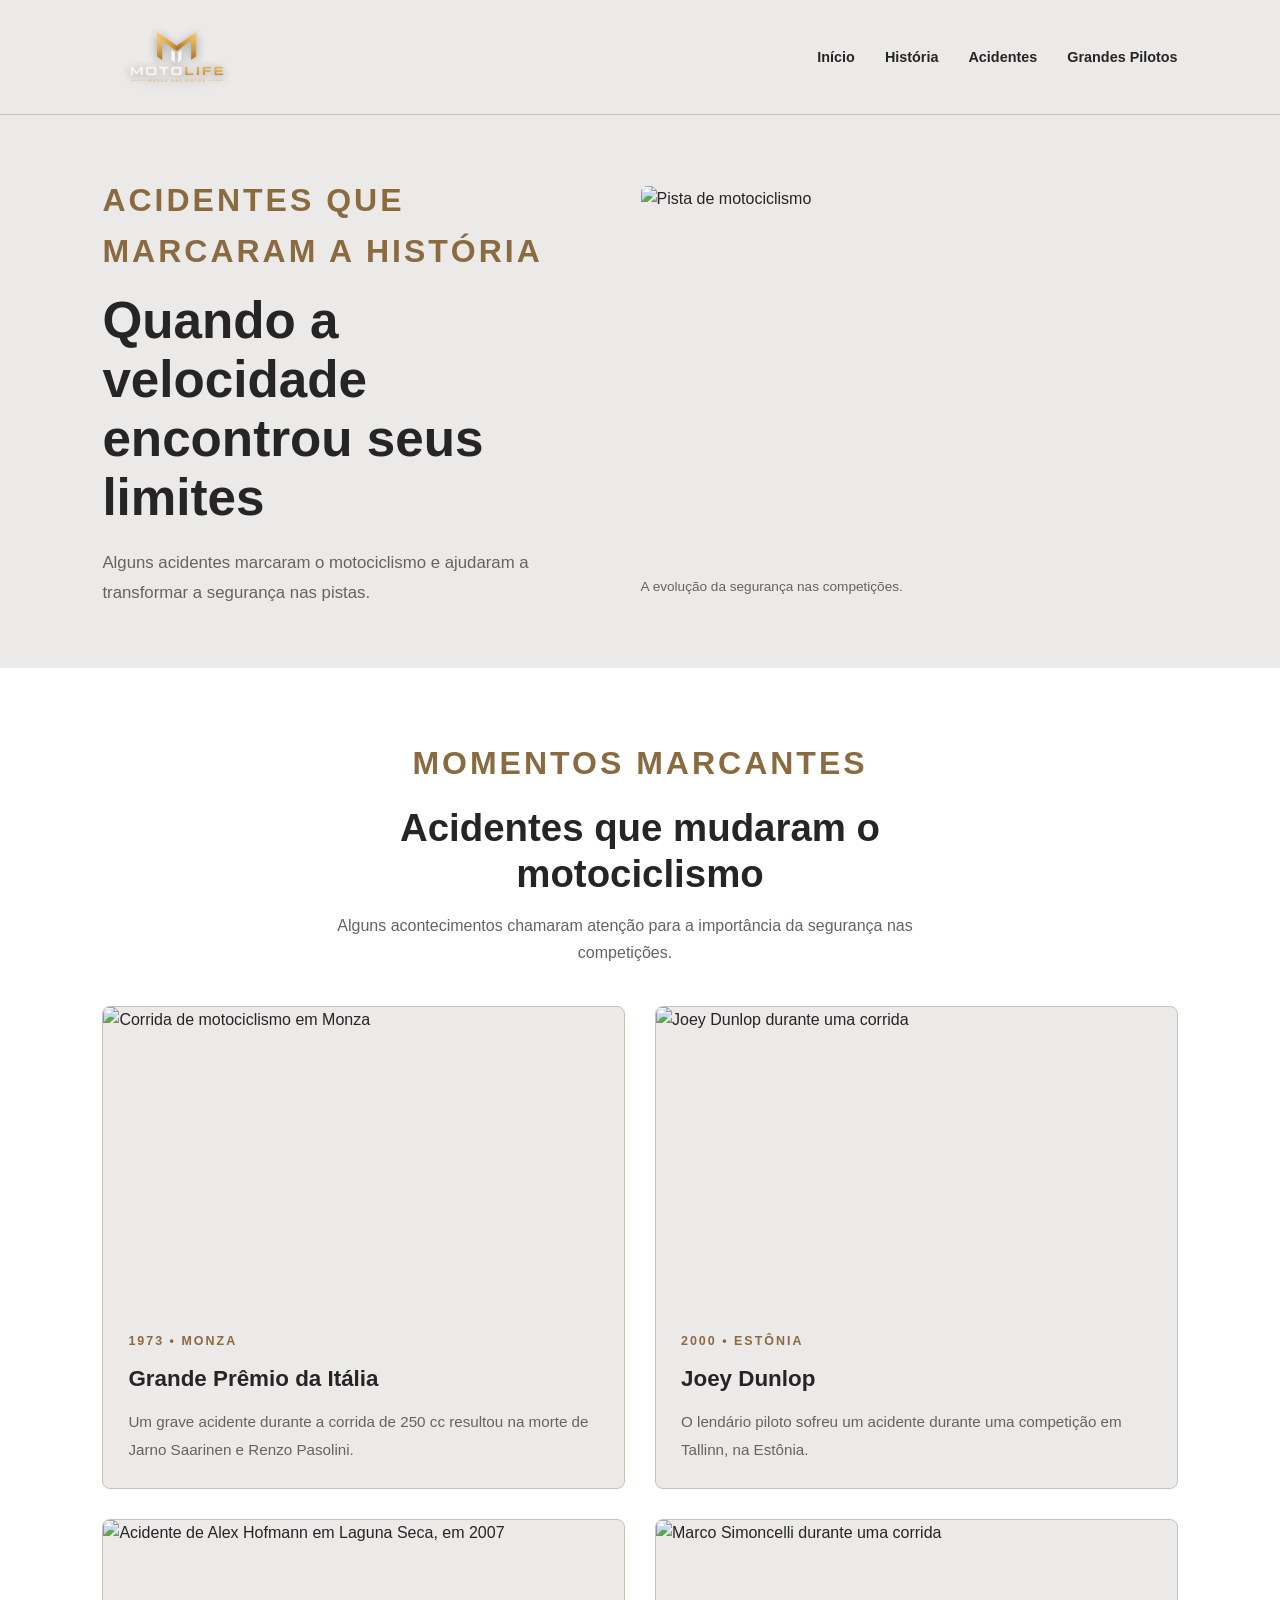
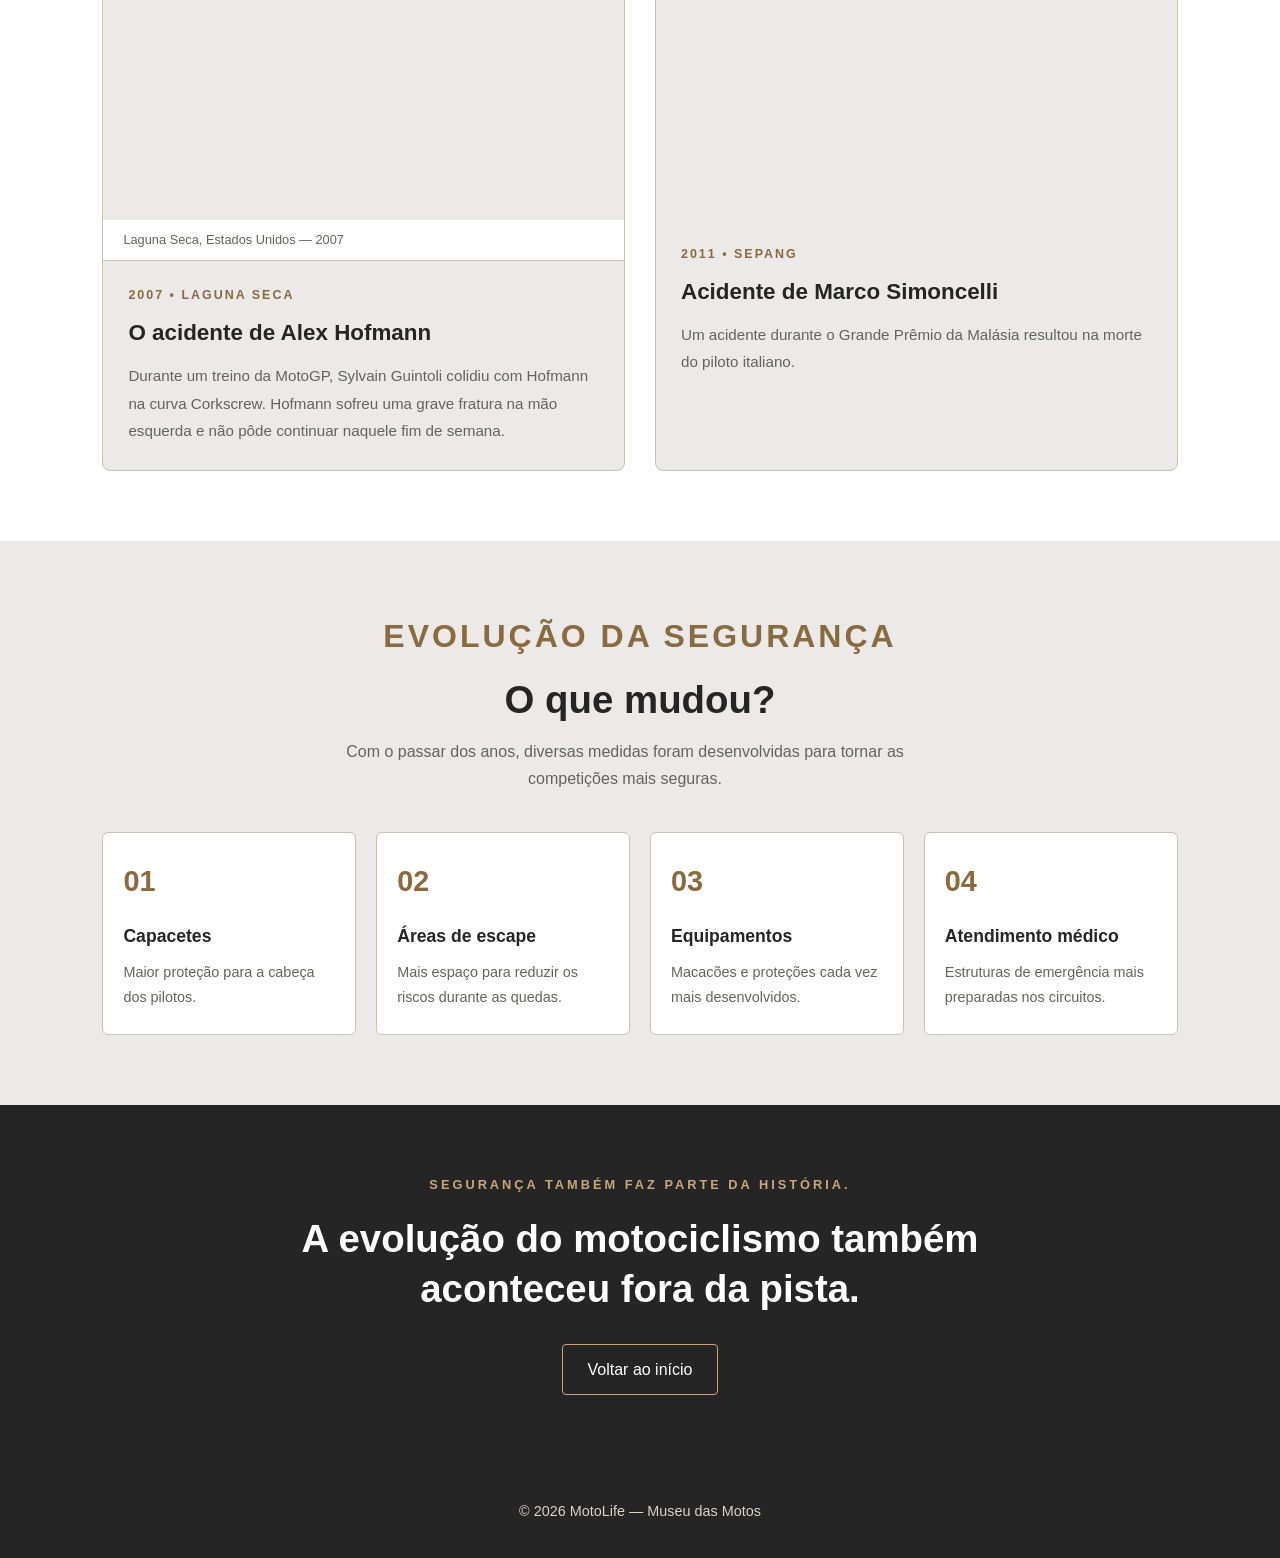
==== commit e1e83891: "add logo" ====
--- a/acidentes.html
+++ b/acidentes.html
@@ -26,9 +26,10 @@
 
    <header class="site-header">
   <div class="logo">
-    <h1>MotoLife</h1>
-    <p>Museu das Motos</p>
-  </div>
+    <a href="index.html" aria-label="MotoLife - Página inicial">
+        <img src="logo-motolife.png" alt="MotoLife - Museu das Motos">
+    </a>
+</div>
 
   <button
     class="menu-toggle"
--- a/style.css
+++ b/style.css
@@ -2031,3 +2031,35 @@
     }
 
 }
+
+.site-header .logo img {
+    display: block;
+    width: 150px;
+    max-width: 100%;
+    height: auto;
+}
+
+
+/* LOGO DO MOTOLIFE */
+
+.site-header .logo {
+    flex-shrink: 0;
+}
+
+.site-header .logo a {
+    display: block;
+}
+
+.site-header .logo img {
+    display: block;
+    width: 150px;
+    max-width: 100%;
+    height: auto;
+    filter: drop-shadow(0 2px 5px rgba(0, 0, 0, 0.35));
+    transition: filter 0.3s ease, transform 0.3s ease;
+}
+
+.site-header .logo img:hover {
+    filter: drop-shadow(0 3px 8px rgba(138, 106, 63, 0.65));
+    transform: scale(1.03);
+}
